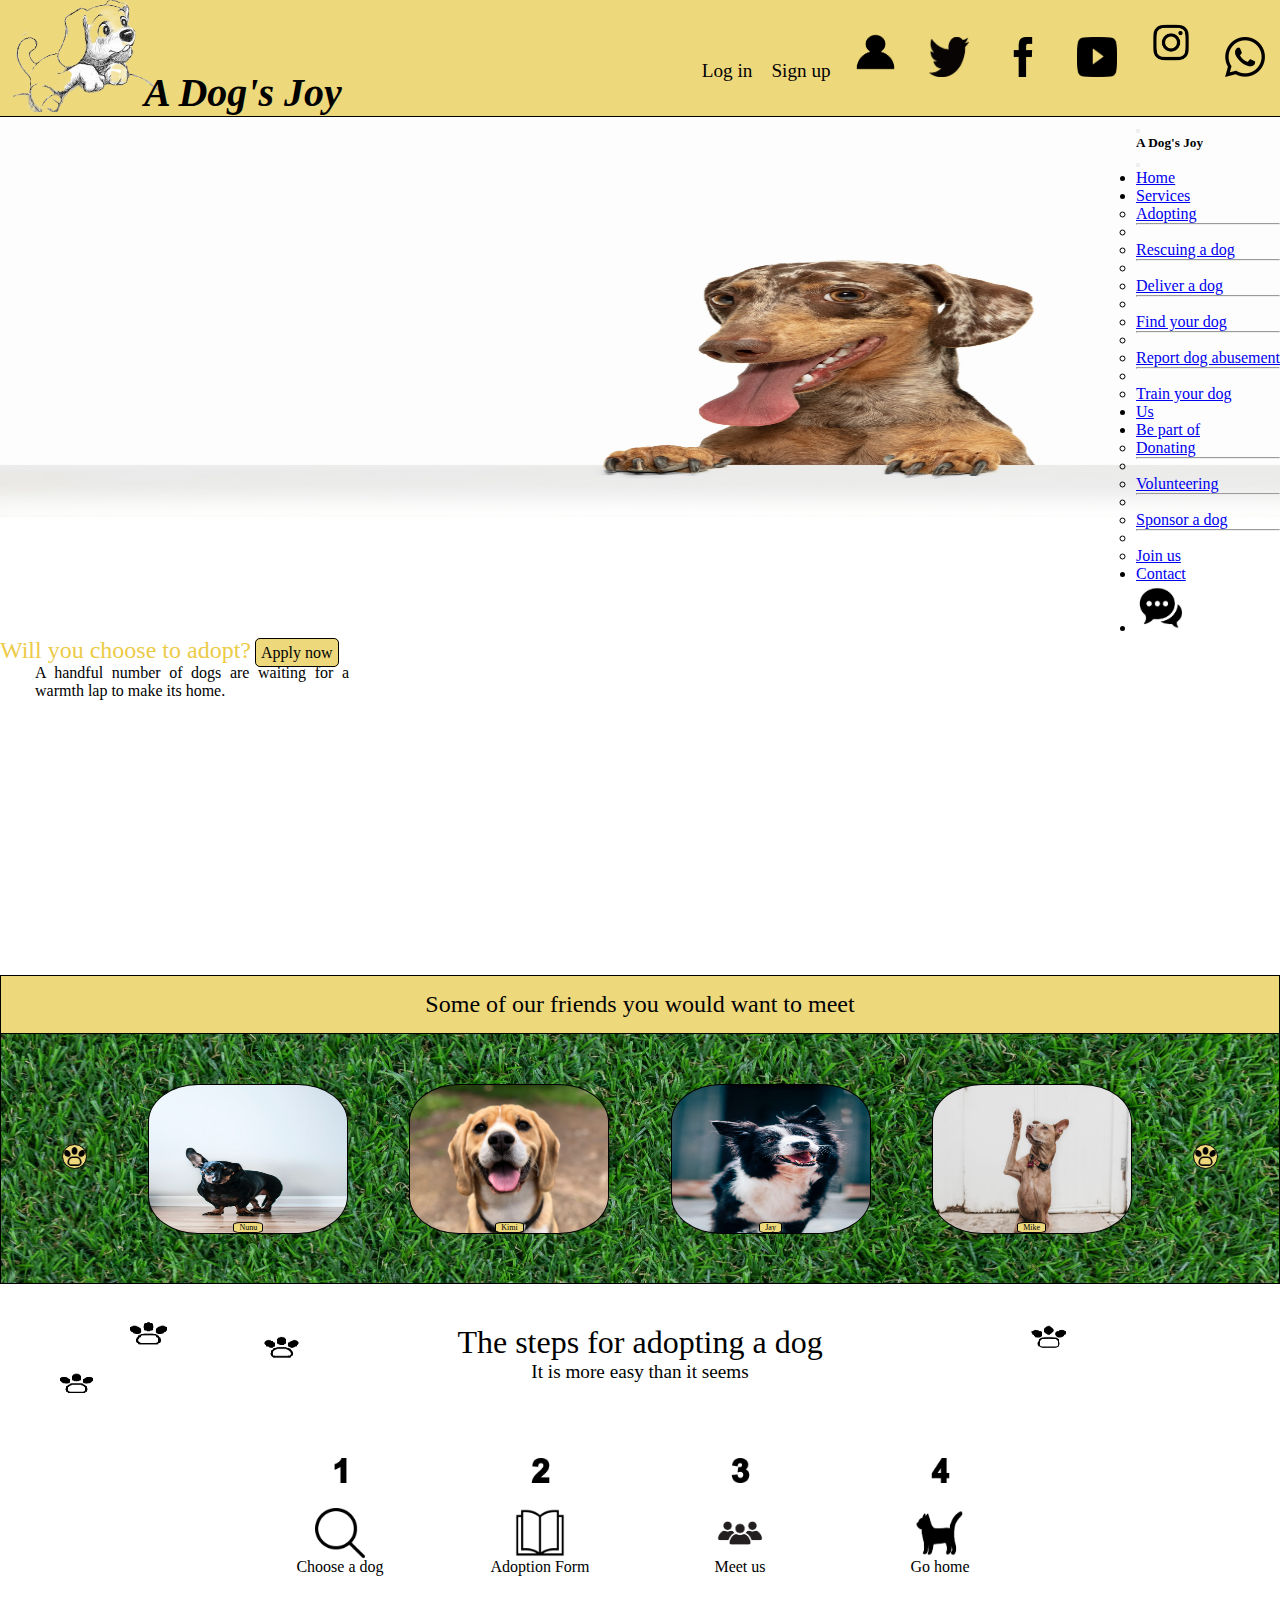
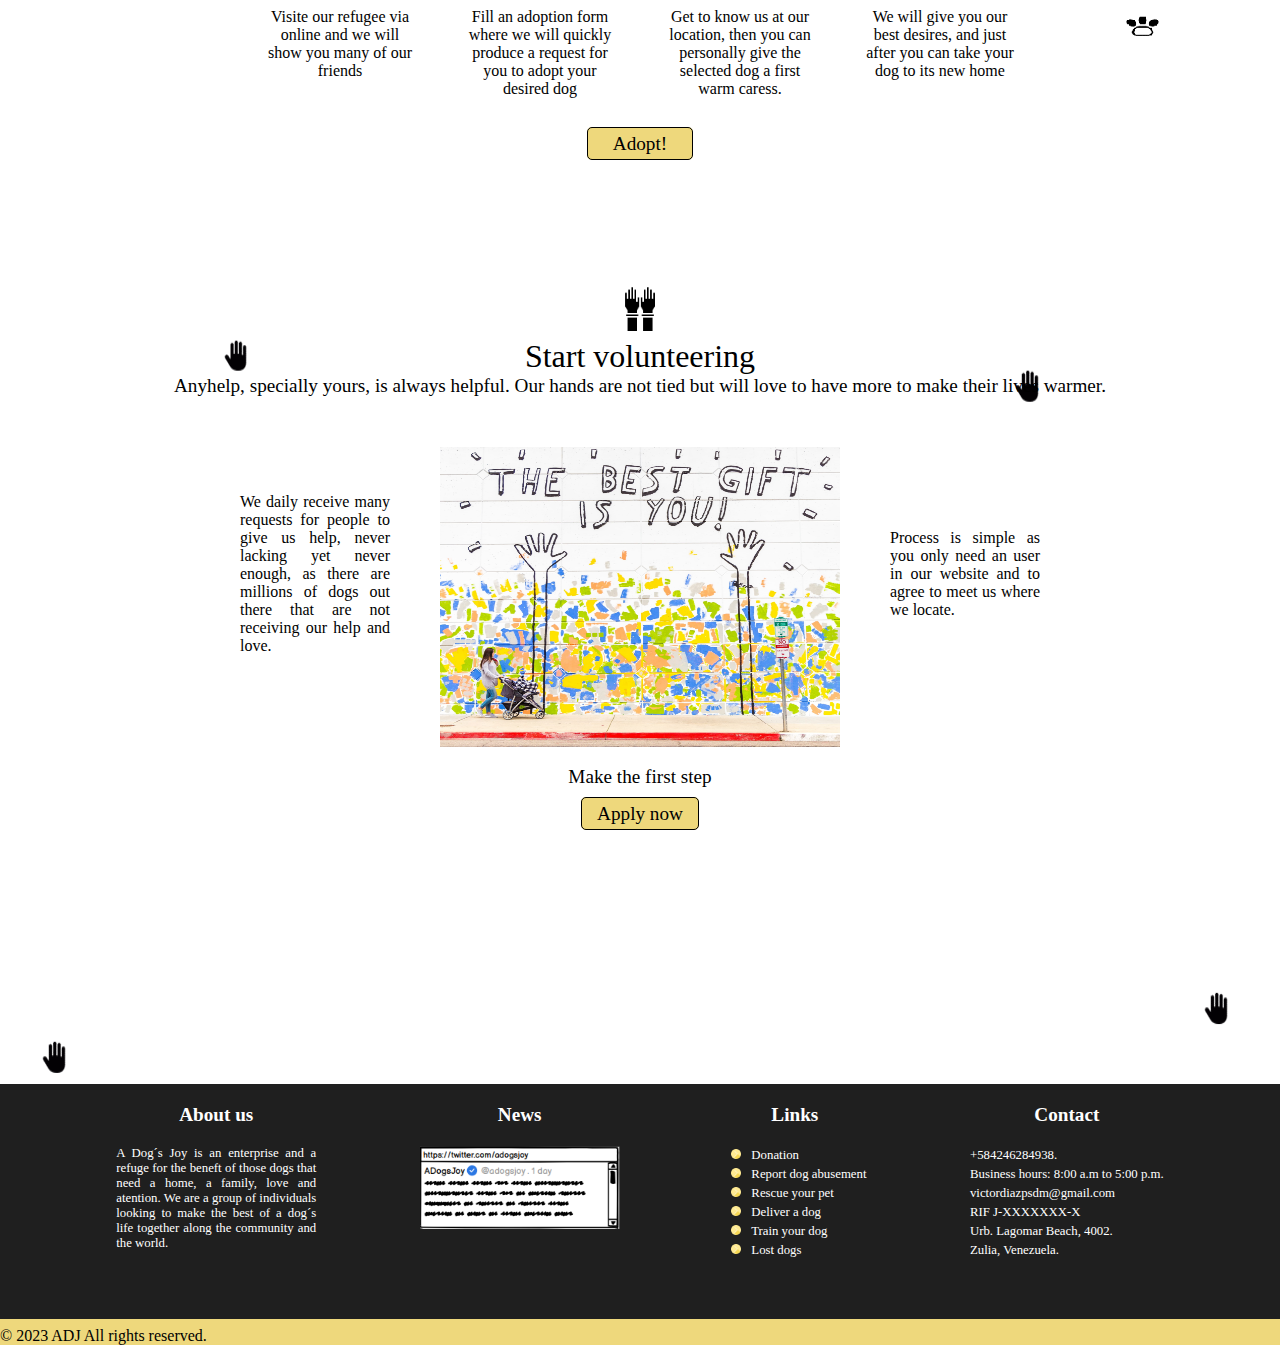
==== index.html @ 01f85809 "Main" ====
<!DOCTYPE html>
<html lang="en">
<head>
    <meta charset="UTF-8">
    <meta name="viewport" content="width=device-width, initial-scale=1.0">
    <meta name="description" content="A Dog's Joy is a marvellous home for dogs, a place for them to stand and grow in a proper environment along with professionals in the field. We daily fight for dog's rights and love them more than anyone else. ">
    <meta name="keywords" content="DOGS, ANIMALS, GERMAN SHEPARD, TERRIER, GOLDEN RETRIEVER, DAUCSHUND, DOGS RIGHTS, DOG ABUSEMENT, RESCUE DOGS, VOLUNTEERING, TRAIN DOGS">
    <title>A Dog's Joy - Home</title>
    <link href="https://cdn.jsdelivr.net/npm/bootstrap@5.3.1/dist/css/bootstrap.min.css" rel="stylesheet" integrity="sha384-4bw+/aepP/YC94hEpVNVgiZdgIC5+VKNBQNGCHeKRQN+PtmoHDEXuppvnDJzQIu9" crossorigin="anonymous">
    <link rel="icon" type="image/x-icon" href="img/favicon.png">
    <link rel="stylesheet" href="css/style.css">
</head>
<body class="homePage">
    
    <header>
        <div class="firstHeader">
            <img class="logo" src="img/Mi proyecto.png" alt="a dogs joy logo">
                <ul class="logoHome">
                    <li class="logoAdogsjoy">
                        A Dog's Joy
                    </li>
                    <li class="sublogoAdogsjoy">
                        You may not change the world, but you can change its.
                    </li>
                </ul>
            
        </div>
        <div class="secondHeader">
            <ul class="headerTopright">
                <li id="logIn">
                    Log in
                </li>
                <li id="signUp">
                    Sign up
                </li>
                <li>
                    <img class="iconOne" src="img/AdobeStock_227031027.png" alt="user">
                    
                </li>
                <li>
                    <img class="iconTwo" src="img/pngegg.png" alt="twitter">
                </li>
                <li>
                    <img class="iconThree" src="img/pngwing.com (1).png" alt="facebook">
                </li>
                <li>
                    <img class="iconFour" src="img/pngwing.com (2).png" alt="youtube">
                </li>
                <li>
                    <img class="iconFive" src="img/pngwing.com.png" alt="instagram">
                </li>
                <li>
                    <img class="iconSix" src="img/whatsapp-glyph-black-logo-svgrepo-com.png" alt="whatsapp">
                </li>
            </ul>
        </div>
        
    </header>
    <main>
        <div class="mainMenu ">
            <nav class="navbar navbar-expand-md bg-transparent">
                <div class="container-fluid">
                  <button class="navbar-toggler navMenu" type="button" data-bs-toggle="offcanvas" data-bs-target="#offcanvasNavbar" aria-controls="offcanvasNavbar" aria-label="Toggle navigation">
                    <span class="navbar-toggler-icon"></span>
                  </button>
                  <div class="offcanvas offcanvas-end" tabindex="-1" id="offcanvasNavbar" aria-labelledby="offcanvasNavbarLabel">
                    <div class="offcanvas-header">
                        <h5 class="offcanvas-title fs-1" id="offcanvasNavbarLabel">A Dog's Joy</h5>
                        <button type="button" class="btn-close" data-bs-dismiss="offcanvas" aria-label="Close"></button>
                      </div>
                    <div class="offcanvas-body">
                      <ul class="navbar-nav justify-content-end flex-grow-1 pe-3 ">
                        <li class="nav-item">
                            <a class="nav-link active fs-2" aria-current="page" href="index.html">Home</a>
                          </li>
                      <li class="nav-item dropdown">
                        <a class="nav-link active dropdown-toggle  fs-2 " href="html/services.html" role="button" aria-expanded="false">
                          Services</a>
                        <ul class="dropdown-menu">
                            <li><a class="dropdown-item  fs-5" href="#">Adopting</a></li>
                            <li><hr class="dropdown-divider"></li>
                            <li><a class="dropdown-item  fs-5" href="#">Rescuing a dog</a></li>
                            <li><hr class="dropdown-divider"></li>
                            <li><a class="dropdown-item  fs-5" href="#">Deliver a dog</a></li>
                            <li><hr class="dropdown-divider"></li>
                            <li><a class="dropdown-item  fs-5" href="#">Find your dog</a></li>
                            <li><hr class="dropdown-divider"></li>
                            <li><a class="dropdown-item  fs-5" href="#">Report dog abusement</a></li>
                            <li><hr class="dropdown-divider"></li>
                            <li><a class="dropdown-item  fs-5" href="#">Train your dog</a></li>
                        </ul>
                      </li>
                      <li class="nav-item dropdown">
                        <a class="nav-link active fs-2" href="html/us.html">Us</a>
                      </li>
                      <li class="nav-item dropdown">
                        <a class="nav-link active dropdown-toggle  fs-2" href="html/bepartof.html" role="button" aria-expanded="false">
                          Be part of</a>
                        <ul class="dropdown-menu">
                          <li><a class="dropdown-item  fs-5" href="#">Donating</a></li>
                          <li><hr class="dropdown-divider"></li>
                          <li><a class="dropdown-item  fs-5" href="#">Volunteering</a></li>
                          <li><hr class="dropdown-divider"></li>
                          <li><a class="dropdown-item  fs-5" href="#">Sponsor a dog</a></li>
                          <li><hr class="dropdown-divider"></li>
                          <li><a class="dropdown-item  fs-5" href="#">Join us</a></li>
                        </ul>
                      </li>
                      <li class="nav-item dropdown">
                        <a class="nav-link active fs-2" href="html/contact.html">Contact</a>
                      </li>
                      <li class="nav-item">
                        <a class="navbar-brand" href="#">
                            <img src="img/AdobeStock_269395743-removebg-preview.png" alt="chat" width="50" height="50">
                          </a>
                      </li>
                      </ul>
                    </div>
                  </div>
                </div>
              </nav>
        </div>
        <div class="mainText">
            <ul>
                <li>
                    Will you choose to adopt?
                </li>
                <li>
                    <a class="buttonApply" href="">Apply now</a>
                </li>
            </ul>
        </div>
        <p class="mainTexttwo">
            A handful number of dogs are waiting for a warmth lap to make its home.
        </p>
        <p class="mainTextthree">
            Some of our friends you would want to meet
        </p>
    </main>
        <section class="mainThree">   
            
                <p >
                    <img class="leftMain" src="img/footprint_6943478.png" alt="right">
                </p>
                <div class="photoOne">
                    <a href="">Nunu</a>
                    
                    
                </div>
                <div class="photoTwo">
                    <a href="">Kimi</a>
                    
                </div>
                <div class="photoThree">
                    <a href="">Jay</a>
                    
                </div>
                <div class="photoFour">
                    <a href="">Mike</a>
                    
                    
                </div>
                <p>
                    <img class="rightMain" src="img/footprint_6943478.png" alt="right">
                </p>
            
        
            </section>
        <section class="mainFour">
            <p class="mainFourtx1">
                The steps for adopting a dog
            </p>
            <p class="mainFourtx2">
                It is more easy than it seems
            </p>
            <div class="mainFourAProcess">
                <div>
                    <ul>
                        <li>
                            <img class="one" src="img/one_3522837.png" alt="1">
                        </li>
                        <li>
                            <img class="search" src="img/search-interface-symbol_54481.png" alt="search">
                        </li>
                        
                        <li class="listYellow">
                            Choose a dog
                        </li>
                        <li>
                            Visite our refugee via online and we will show you many of our friends
                        </li>
                    </ul>
                </div>
                <div>
                    <ul>
                        <li>
                            <img class="two" src="img/two_3522860.png" alt="2">
                        </li>
                        <li>
                            <img class="adoptform" src="img/AdobeStock_365875770-removebg-preview.png" alt="adoptform">
                        </li>
                        <li class="listYellow">
                            Adoption Form
                        </li>
                        <li>
                            Fill an adoption form where we will quickly produce a request for you to adopt your desired dog
                        </li>
                    </ul>
                </div>
                <div>
                    <ul>
                        <li>
                            <img class="three" src="img/three_3522882.png" alt="3">
                        </li>
                        <li>
                            <img class="meet" src="img/AdobeStock_465282105.png" alt="people">
                        </li>
                        <li class="listYellow">
                            Meet us
                        </li>
                        <li>
                            Get to know us at our location, then you can personally give the selected dog a first warm caress.
                        </li>
                    </ul>
                </div>
                <div>
                    <ul>
                        <li>
                            <img class="four" src="img/four_3522903.png" alt="4">
                        </li>
                        <li>
                            <img class="dog" src="img/AdobeStock_296335848-removebg-preview.png" alt="dog">
                        </li>
                        <li class="listYellow">
                            Go home
                        </li>
                        <li>
                            We will give you our best desires, and just after you can take your dog to its new home
                        </li>
                    </ul>
                </div>
            </div>
            <p class="mainFourbutton">
            <a href="">Adopt!</a>
            </p>
        </section>
        <section  class="mainFive">
            <p>
                <img class="volunteer" src="img/gloves_2798934.png" alt="volunteer">
            </p>
            <p class="mainFivetx1">Start volunteering
            </p>
            <p class="mainFivetx2">
                Anyhelp, specially yours, is always helpful. Our hands are not tied but will love to have more to make their lives warmer.
            </p>
            <div class="mainFiveVolunteer">
                <p class="volTx1">We daily receive many requests for people to give us help, never lacking yet never enough, as there are millions of dogs out there that are not receiving our help and love.
                </p>
                <p>
                    <img class="volunteeringImg" src="img/dakota-corbin-xh4mG4cqHGg-unsplash.jpg" alt="volunteering">
                </p>
                <p class="volTx2">Process is simple as you only need an user in our website and to agree to meet us where we locate.
                </p>
            </div>
            <p class="mainFivetx3">
                Make the first step
            </p>
            <p class="mainFivebutton">
                <a href="">Apply now</a>
            </p>
        </section>
    <footer>
        <div class="footerOne">
            <div>
                <h2>
                    About us
                </h2>
                <p>
                    A Dog´s Joy is an enterprise and a refuge for the beneft of those dogs that need a home, a family, love and atention. We are a group of individuals looking to make the best of a dog´s life together along the community and the world.
                </p>
            </div>
            <div class="noDisplayMobile">
                <h2>
                    News
                </h2>
                <p>
                    <img class="twitterImg" src="img/twitterIMG.png" alt="twitter">
                </p>
            </div>
            <div  class="noDisplayMobile2">
                <h2>
                    Links
                </h2>
                <ul class="footerLinks">
                    <li>
                        <a href="">Donation</a>
                        
                    </li>
                    <li>
                        <a href="">Report dog abusement</a>
                        
                        
                    </li>
                    <li>
                        <a href="">Rescue your pet</a>
                        
                        
                    </li>
                    <li>
                        <a href="">Deliver a dog</a>
                        
                        
                    </li>
                    <li>
                        <a href="">Train your dog</a>
                        
                        
                    </li>
                    <li>
                        <a href="">Lost dogs</a>
                        
                        
                    </li>
                </ul>
            </div>
            <div>
                <h2>
                    Contact
                </h2>
                <ul class="footerContact">
                    <li>
                        +584246284938.
                    </li>
                    <li>
                        Business hours: 8:00 a.m to 5:00 p.m.
                        
                    </li>
                    <li>
                        victordiazpsdm@gmail.com
                        
                    </li>
                    <li>
                        RIF J-XXXXXXX-X
                        
                    </li>
                    <li>
                        Urb. Lagomar Beach, 4002.
                        
                    </li>
                    <li>
                        Zulia, Venezuela.
                        
                    </li>
                </ul>
            </div>
        </div>
        <div class="footerTwo">
            <p>
                © 2023 ADJ All rights reserved.
            </p>
        </div>
    </footer>
    <script src="https://cdn.jsdelivr.net/npm/bootstrap@5.3.1/dist/js/bootstrap.bundle.min.js" integrity="sha384-HwwvtgBNo3bZJJLYd8oVXjrBZt8cqVSpeBNS5n7C8IVInixGAoxmnlMuBnhbgrkm" crossorigin="anonymous"></script>
</body>
</html>
---- css/style.css ----
* {
  margin: 0;
  padding: 0;
  box-sizing: border-box;
}

body {
  min-width: 320px;
}

header {
  min-width: 320px;
}

main {
  min-width: 320px;
}

footer {
  min-width: 320px;
}

header {
  background-color: rgb(238, 216, 124);
  display: flex;
  justify-content: space-between;
  align-items: center;
  grid-area: header;
  border-bottom: 1px solid black;
}

header .firstHeader .logoHome {
  list-style: none;
  display: inline-block;
  position: relative;
  top: 15px;
  right: 60px;
}

header .firstHeader .logo {
  object-fit: contain;
  width: 200px;
}

header .firstHeader ul .logoAdogsjoy {
  font-size: 2.5rem;
  font-weight: bold;
  font-style: italic;
}

header .firstHeader ul .sublogoAdogsjoy {
  font-size: 0.8rem;
  font-style: italic;
  color: rgba(255, 255, 255, 0.858);
}

header .secondHeader .headerTopright li {
  width: 70px;
  height: 50px;
  display: inline-block;
  cursor: pointer;
  font-size: 1.2rem;
  text-align: center;
  object-fit: contain;
}

header .secondHeader .headerTopright li .iconOne {
  width: 55px;
  height: 50px;
}

header .secondHeader .headerTopright li .iconTwo {
  width: 40px;
  height: 40px;
}

header .secondHeader .headerTopright li .iconThree {
  width: 40px;
  height: 40px;
}

header .secondHeader .headerTopright li .iconFour {
  width: 40px;
  height: 40px;
}

header .secondHeader .headerTopright li .iconFive {
  width: 70px;
  height: 70px;
  position: relative;
  bottom: 10px;
}

header .secondHeader .headerTopright li .iconSix {
  width: 40px;
  height: 40px;
}

main {
  background-image: url(../img/cute-puppy-dachshund-dog-posing-isolated-white-background.jpg);
  background-size: 200vw 400px;
  background-repeat: no-repeat;
  min-height: 400px;
  width: auto;
  grid-area: main;
}

main .mainMenu {
  display: flex;
  justify-content: flex-end;
}

main .mainMenu .dropdown:hover .dropdown-menu {
  display: block;
  margin-top: 0;
}

main .mainText {
  display: flex;
  justify-content: flex-start;
}

main .mainText ul li {
  list-style: none;
  font-size: 1.5rem;
  display: inline-block;
  color: rgb(236, 203, 71);
}

main .mainText ul li .buttonApply {
  text-decoration: none;
  color: black;
  background-color: rgb(238, 216, 124);
  border: 1px solid black;
  border-radius: 5px;
  padding: 5px 5px;
  font-size: 1rem;
  transition: all 1.5s;
}

main .mainText ul li .buttonApply:hover {
  font-size: 1.2rem;
  background: radial-gradient(rgb(238, 216, 124), #ffe99a);
}

main .mainTexttwo {
  color: black;
  padding: 0px 35px;
  width: 30%;
  text-align: justify;
}

main .mainTextthree {
  margin-top: 275px;
  padding: 15px 0px;
  text-align: center;
  background-color: rgb(238, 216, 124);
  font-size: 1.5rem;
  color: black;
  border: 1px solid black;
  margin-bottom: 0 !important;
}

.mainThree {
  background-image: url(../img/vecteezy_artificial-grass-texture-banner_3086563.jpg);
  background-repeat: no-repeat;
  background-size: 100% 350px;
  height: 250px;
  display: flex;
  justify-content: space-evenly;
  align-items: center;
  flex-flow: row wrap;
  border-bottom: 1px solid black;
  border-right: 1px solid black;
  border-left: 1px solid black;
  grid-area: mainThree;
}

.mainThree p .leftMain {
  width: 25px;
  height: 25px;
  background-color: rgb(238, 216, 124);
  border: 1px solid black;
  cursor: pointer;
  border-radius: 50%;
}

.mainThree p .rightMain {
  width: 25px;
  height: 25px;
  background-color: rgb(238, 216, 124);
  border: 1px solid black;
  cursor: pointer;
  border-radius: 50%;
}

.mainThree .photoOne {
  width: 200px;
  height: 150px;
  border: 1px solid black;
  border-radius: 25%;
  display: flex;
  background-image: url(../img/erda-estremera-JBrbzg5N7Go-unsplash.jpg);
  background-size: 200px 150px;
  background-repeat: no-repeat;
  justify-content: center;
  align-items: flex-end;
}

.mainThree .photoOne a {
  color: black;
  font-size: 0.5rem;
  text-decoration: none;
  border: 1px solid black;
  background-color: rgb(238, 216, 124);
  border-radius: 25%;
  padding: 0px 5px;
}

.mainThree .photoTwo {
  width: 200px;
  height: 150px;
  border: 1px solid black;
  border-radius: 25%;
  display: flex;
  background-image: url(../img/milli-2l0CWTpcChI-unsplash.jpg);
  background-size: 200px 150px;
  background-repeat: no-repeat;
  justify-content: center;
  align-items: flex-end;
}

.mainThree .photoTwo a {
  color: black;
  font-size: 0.5rem;
  text-decoration: none;
  border: 1px solid black;
  background-color: rgb(238, 216, 124);
  border-radius: 25%;
  padding: 0px 5px;
}

.mainThree .photoThree {
  width: 200px;
  height: 150px;
  border: 1px solid black;
  border-radius: 25%;
  display: flex;
  background-image: url(../img/baptist-standaert-mx0DEnfYxic-unsplash.jpg);
  background-size: 200px 150px;
  background-repeat: no-repeat;
  justify-content: center;
  align-items: flex-end;
}

.mainThree .photoThree a {
  color: black;
  font-size: 0.5rem;
  text-decoration: none;
  border: 1px solid black;
  background-color: rgb(238, 216, 124);
  border-radius: 25%;
  padding: 0px 5px;
}

.mainThree .photoFour {
  width: 200px;
  height: 150px;
  border: 1px solid black;
  border-radius: 25%;
  display: flex;
  background-image: url(../img/camylla-battani-AoqgGAqrLpU-unsplash.jpg);
  background-size: 200px 150px;
  background-repeat: no-repeat;
  justify-content: center;
  align-items: flex-end;
}

.mainThree .photoFour a {
  color: black;
  font-size: 0.5rem;
  text-decoration: none;
  border: 1px solid black;
  background-color: rgb(238, 216, 124);
  border-radius: 25%;
  padding: 0px 5px;
}

.mainFour {
  background-image: url(../img/Presentation1.png);
  background-repeat: no-repeat;
  background-size: 100% 500px;
  height: 600px;
  text-align: center;
  grid-area: mainFour;
}

.mainFour .mainFourtx1 {
  font-size: 2rem;
  padding-top: 40px;
}

.mainFour .mainFourtx2 {
  font-size: 1.2rem;
}

.mainFour .mainFourAProcess {
  display: flex;
  justify-content: center;
  gap: 50px;
  align-items: center;
  margin-top: 50px;
}

.mainFour .mainFourAProcess div ul li {
  list-style: none;
  width: 150px;
  height: 35px;
  text-align: center;
  padding: 25px 0px;
}

.mainFour .mainFourAProcess div ul li .one {
  width: 25px;
  height: 25px;
  text-align: center;
}

.mainFour .mainFourAProcess div ul li .two {
  width: 25px;
  height: 25px;
  text-align: center;
}

.mainFour .mainFourAProcess div ul li .three {
  width: 25px;
  height: 25px;
  text-align: center;
}

.mainFour .mainFourAProcess div ul li .four {
  width: 25px;
  height: 25px;
  text-align: center;
}

.mainFour .mainFourAProcess div ul li .search {
  width: 50px;
  height: 50px;
  text-align: center;
}

.mainFour .mainFourAProcess div ul li .adoptform {
  width: 50px;
  height: 50px;
  text-align: center;
}

.mainFour .mainFourAProcess div ul li .meet {
  width: 50px;
  height: 50px;
  text-align: center;
}

.mainFour .mainFourAProcess div ul li .dog {
  width: 50px;
  height: 50px;
  text-align: center;
}

.mainFour .mainFourAProcess div ul li .listYellow {
  color: rgb(238, 216, 124);
  font-size: 1.2rem;
}

.mainFour .mainFourbutton {
  margin: 100px;
}

.mainFour .mainFourbutton a {
  text-decoration: none;
  color: black;
  background-color: rgb(238, 216, 124);
  border-radius: 5px;
  border: 1px solid black;
  padding: 5px 25px;
  cursor: pointer;
  font-size: 1.2rem;
  transition: all 1s;
}

.mainFour .mainFourbutton a:hover {
  font-size: 1.4rem;
  background: radial-gradient(rgb(238, 216, 124), #ffe99a);
}

.mainFive {
  background-image: url(../img/Presentation2.png);
  background-repeat: no-repeat;
  background-size: 100% 800px;
  height: 800px;
  text-align: center;
  grid-area: mainFive;
}

.mainFive p .volunteer {
  width: 50px;
  height: 50px;
}

.mainFive .mainFivetx1 {
  font-size: 2rem;
}

.mainFive .mainFivetx2 {
  font-size: 1.2rem;
}

.mainFive .mainFiveVolunteer {
  display: flex;
  align-items: center;
  justify-content: center;
}

.mainFive .mainFiveVolunteer p {
  display: inline-block;
}

.mainFive .mainFiveVolunteer p .volunteeringImg {
  width: 500px;
  height: 350px;
  padding-top: 50px;
  padding-left: 50px;
  padding-right: 50px;
}

.mainFive .mainFiveVolunteer .volTx1 {
  text-align: justify;
  font-size: 1rem;
  width: 150px;
}

.mainFive .mainFiveVolunteer .volTx2 {
  text-align: justify;
  font-size: 1rem;
  width: 150px;
}

.mainFive .mainFivetx3 {
  font-size: 1.2rem;
  margin: 15px;
}

.mainFive .mainFivebutton {
  margin: 15px;
}

.mainFive .mainFivebutton a {
  text-decoration: none;
  color: black;
  background-color: rgb(238, 216, 124);
  border-radius: 5px;
  border: 1px solid black;
  padding: 5px 15px;
  cursor: pointer;
  font-size: 1.2rem;
  transition: all 1.5s;
}

.mainFive .mainFivebutton a:hover {
  font-size: 1.4rem;
  background: radial-gradient(rgb(238, 216, 124), #ffe99a);
}

.mainServices {
  background-image: url(../img/Presentation3.png);
  background-repeat: no-repeat;
  background-size: 100% 1600px;
  height: 1600px;
  text-align: center;
  grid-area: mainServices;
}

.mainServices .adoptingServices {
  display: flex;
  align-items: center;
  justify-content: flex-start;
  gap: 50px;
  margin-left: 35%;
  height: 250px;
}

.mainServices .adoptingServices ul li {
  list-style: none;
}

.mainServices .rescueServices {
  display: flex;
  align-items: center;
  justify-content: flex-start;
  gap: 50px;
  margin-left: 20%;
  height: 250px;
}

.mainServices .rescueServices ul li {
  list-style: none;
}

.mainServices .deliverServices {
  display: flex;
  align-items: center;
  justify-content: flex-start;
  gap: 50px;
  margin-left: 10%;
  height: 250px;
}

.mainServices .deliverServices ul li {
  list-style: none;
}

.mainServices .findServices {
  display: flex;
  align-items: center;
  justify-content: flex-start;
  gap: 50px;
  margin-left: 10%;
  height: 250px;
}

.mainServices .findServices ul li {
  list-style: none;
}

.mainServices .reportServices {
  display: flex;
  align-items: center;
  justify-content: flex-start;
  gap: 50px;
  margin-left: 20%;
  height: 250px;
}

.mainServices .reportServices ul li {
  list-style: none;
}

.mainServices .trainServices {
  display: flex;
  align-items: center;
  justify-content: flex-start;
  gap: 50px;
  margin-left: 35%;
  height: 250px;
}

.mainServices .trainServices ul li {
  list-style: none;
}

.mainServices div ul .subtitleServices {
  color: rgb(238, 216, 124);
  font-size: 1.5rem;
  margin-top: 50px;
  margin-bottom: 10px;
}

.mainServices div ul .contentServices {
  color: black;
  font-size: 1rem;
  width: 200px;
  text-align: justify;
}

.mainServices .buttonServices {
  margin-top: 50px;
}

.mainServices .buttonServices .buttonServiceslink {
  text-decoration: none;
  color: black;
  background-color: rgb(238, 216, 124);
  border-radius: 5px;
  border: 1px solid black;
  padding: 5px 15px;
  cursor: pointer;
  font-size: 1.2rem;
  transition: all 1.5s;
}

.mainServices .buttonServices .buttonServiceslink:hover {
  font-size: 1.4rem;
  background: radial-gradient(rgb(238, 216, 124), #ffe99a);
}

.mainServices p .servicesImg {
  width: 200px;
  height: 200px;
  margin-top: 60px;
  border-radius: 50%;
}

.mainUs {
  background-image: url(../img/girl-dog.jpg);
  background-repeat: no-repeat;
  background-size: 100% 600px;
  height: 600px;
  border: 1px solid black;
  padding: 100px 100px;
  display: flex;
  flex-direction: column;
  grid-area: mainUs;
}

.mainUs .subtitleUs {
  font-size: 2rem;
  text-align: start;
  color: rgb(238, 216, 124);
  font-weight: bold;
}

.mainUs .contentUs {
  font-size: 1.2rem;
  text-align: justify;
  width: 350px;
  padding: 10px 0px;
}

.mainUs .textUs {
  margin-top: 70px;
  font-size: 2rem;
  text-align: start;
  color: black;
  margin-left: 31%;
}

.mainUs .mainbuttonUs {
  text-align: start;
  margin-top: 15px;
  margin-left: 30%;
}

.mainUs .mainbuttonUs .buttonUs {
  text-decoration: none;
  color: black;
  background-color: rgb(238, 216, 124);
  border-radius: 5px;
  border: 1px solid black;
  padding: 5px 15px;
  cursor: pointer;
  font-size: 1.2rem;
  transition: all 1.5s;
}

.mainUs .mainbuttonUs .buttonUs:hover {
  font-size: 1.4rem;
  background: radial-gradient(rgb(238, 216, 124), #ffe99a);
}

.mainUstwo {
  height: 900px;
  background-image: url(../img/happy-hipster-guy-glasses-pet-dog-smiling-cute-black-pug-enjoy-spending-time-with-owner-looki.jpg);
  background-repeat: no-repeat;
  background-size: 100% 900px;
  grid-area: mainUstwo;
}

.mainUstwo .blockUstwo {
  display: flex;
  justify-content: center;
  align-items: flex-end;
  flex-direction: column;
  margin-right: 10%;
}

.mainUstwo .blockUstwo .subtitleUstwo {
  padding-top: 80px;
  font-size: 2rem;
  color: rgb(238, 216, 124);
  text-align: end;
}

.mainUstwo .blockUstwo .contentUstwo {
  font-size: 1.2rem;
  text-align: justify;
  width: 400px;
  padding: 10px 0px;
}

.mainUstwo .rowImgUs1 {
  display: flex;
  justify-content: flex-start;
  gap: 5%;
  align-items: center;
  height: 200px;
  padding: 0px 16%;
}

.mainUstwo .rowImgUs1 .rowoneImgUs {
  display: flex;
  justify-content: center;
  align-items: center;
}

.mainUstwo .rowImgUs1 .rowtwoImgUs {
  display: flex;
  justify-content: center;
  align-items: center;
}

.mainUstwo .rowImgUs2 {
  display: flex;
  justify-content: flex-start;
  gap: 5%;
  align-items: center;
  height: 200px;
  padding: 0px 6%;
}

.mainUstwo .rowImgUs2 .rowthreeImgUs {
  display: flex;
  justify-content: center;
  align-items: center;
}

.mainUstwo .rowImgUs2 .rowfourImgUs {
  display: flex;
  justify-content: center;
  align-items: center;
}

.mainUstwo .rowImg {
  width: 150px;
  height: 150px;
  border-radius: 50%;
  margin-top: 100px;
  border: 1px solid black;
  object-fit: cover;
}

.mainUstwo .rowonePosUs {
  text-align: start;
  font-size: 0.6rem;
  padding: 5px 15px;
}

.mainUstwo .rowoneBox {
  display: inline-block;
  list-style: none;
  font-size: 1.5rem;
  text-align: start;
}

.mainUstwo .rowoneBox li {
  list-style: none;
  display: inline-block;
  padding: 0px 5px;
}

.mainUstwo .rowoneimgBox {
  display: inline-block;
  cursor: pointer;
}

.mainUstwo .rowoneNameUs {
  cursor: pointer;
}

.mainBepart {
  background-image: url(../img/Presentation4.png);
  background-repeat: no-repeat;
  background-size: 100% 1850px;
  height: 1850px;
  grid-area: mainBepart;
}

.mainBepart .donatingBepart {
  display: flex;
  align-items: center;
  justify-content: flex-start;
  gap: 2%;
  padding-left: 5%;
  padding-bottom: 3%;
  width: auto;
}

.mainBepart .donatingBepart div ul li {
  list-style: none;
}

.mainBepart .volunteeringBepart {
  display: flex;
  align-items: center;
  justify-content: flex-end;
  gap: 2%;
  padding-right: 7%;
  padding-bottom: 3%;
  width: auto;
}

.mainBepart .volunteeringBepart div ul li {
  list-style: none;
}

.mainBepart .sponsorBepart {
  display: flex;
  align-items: center;
  justify-content: flex-start;
  gap: 2%;
  padding-left: 5%;
  padding-bottom: 3%;
  width: auto;
}

.mainBepart .sponsorBepart div ul li {
  list-style: none;
}

.mainBepart .joinBepart {
  display: flex;
  align-items: center;
  justify-content: flex-end;
  gap: 2%;
  padding-right: 7%;
  padding-bottom: 3%;
  width: auto;
}

.mainBepart .joinBepart div ul li {
  list-style: none;
}

.mainBepart div ul .subtitleBepart {
  color: rgb(238, 216, 124);
  font-size: 2rem;
  padding-top: 5%;
  padding-bottom: 1%;
  text-align: end;
}

.mainBepart div ul .contentBepart {
  color: black;
  font-size: 1.2rem;
  width: 200px;
  text-align: justify;
}

.mainBepart div ul .buttonBepart {
  margin-top: 30px;
  text-align: end;
}

.mainBepart div ul .buttonBepart .buttonBepartlink {
  text-decoration: none;
  color: black;
  background-color: rgb(238, 216, 124);
  border-radius: 5px;
  border: 1px solid black;
  padding: 5px 15px;
  cursor: pointer;
  font-size: 1.5rem;
  transition: all 1.5s;
}

.mainBepart div ul .buttonBepart .buttonBepartlink:hover {
  font-size: 1.7rem;
  background: radial-gradient(rgb(238, 216, 124), #ffe99a);
}

.mainBepart div ul .subtitleBepartleft {
  color: rgb(238, 216, 124);
  font-size: 2rem;
  padding-top: 5%;
  padding-bottom: 1%;
  text-align: start;
}

.mainBepart div ul .buttonBepartleft {
  margin-top: 30px;
  text-align: start;
}

.mainBepart div ul .buttonBepartleft .buttonBepartlink {
  text-decoration: none;
  color: black;
  background-color: rgb(238, 216, 124);
  border-radius: 5px;
  border: 1px solid black;
  padding: 5px 15px;
  cursor: pointer;
  font-size: 1.5rem;
  transition: all 1.5s;
}

.mainBepart div ul .buttonBepartleft .buttonBepartlink:hover {
  font-size: 1.7rem;
  background: radial-gradient(rgb(238, 216, 124), #ffe99a);
}

.mainBepart .bepartImg {
  width: 200px;
  height: 200px;
  border-radius: 50%;
}

.mainContact {
  background-image: url(../img/portrait-happy-woman-with-digital-tablet.jpg);
  background-repeat: no-repeat;
  background-size: 100% 2000px;
  height: 1780px;
  grid-area: mainContact;
}

.mainContact .subtitleContact {
  text-align: center;
  font-size: 1.5rem;
  padding: 5px 0px;
}

.mainContact .textContact {
  text-align: center;
  font-size: 1.2rem;
  padding: 5px 0px;
}

.mainContact .listContact {
  margin-top: 125px;
  margin-left: 9%;
  font-size: 1.2rem;
}

.mainContact .listContact ul li {
  list-style: none;
  padding: 10px 0px;
}

.mainContact .listContact .buttonContact {
  text-align: end;
  display: inline-block;
}

.mainContact .listContact .ftextContact {
  text-align: justify;
  font-size: 1.2rem;
  width: 54%;
}

.mainContact .pfinalImgContact {
  margin-bottom: 0px !important;
}

.mainContact .pfinalImgContact .finalImgContact {
  width: 49%;
  height: 300px;
  margin-left: 9%;
}

#message {
  width: 50%;
}

footer {
  grid-area: footer;
}

footer .footerOne {
  display: flex;
  justify-content: space-evenly;
  align-items: top;
  background-color: rgb(31, 31, 31);
  color: white;
  padding: 0px 1%;
  height: 235px;
  width: auto;
}

footer .footerOne div h2 {
  font-size: 1.2rem;
  font-weight: bold;
  text-align: center;
  padding: 20px 0px;
  margin-bottom: 0;
}

footer .footerOne div p {
  font-size: 0.8rem;
  width: 200px;
  text-align: justify;
}

footer .noDisplayMobile p .twitterImg {
  position: relative;
  text-align: center;
  width: 100%;
  cursor: pointer;
}

footer .noDisplayMobile2 .footerLinks ul {
  width: 200px;
}

footer .noDisplayMobile2 .footerLinks li {
  font-size: 0.8rem;
  padding: 2px 0px;
  list-style: none;
}

footer .noDisplayMobile2 .footerLinks li::before {
  content: "";
  display: inline-block;
  height: 10px;
  width: 25px;
  background-image: url(../img/right-arrow_3318390.png);
  background-size: contain;
  background-repeat: no-repeat;
  background-position: bottom center;
}

footer .noDisplayMobile2 .footerLinks a {
  color: white;
  text-decoration: none;
}

footer div .footerContact li {
  font-size: 0.8rem;
  padding: 2px 0px;
  list-style: none;
}

footer .footerTwo {
  display: flex;
  justify-content: flex-start;
  align-items: center;
  background-color: rgb(238, 216, 124);
  color: black;
  width: auto;
  padding-top: 8px;
}

footer .footerTwo p {
  font-size: 1rem;
}

.homePage {
  display: grid;
  grid-template-areas: "header header header header header header header header header header header header" "main main main main main main main main main main main main" "mainThree mainThree mainThree mainThree mainThree mainThree mainThree mainThree mainThree mainThree mainThree mainThree" "mainFour mainFour mainFour mainFour mainFour mainFour mainFour mainFour mainFour mainFour mainFour mainFour" "mainFive mainFive mainFive mainFive mainFive mainFive mainFive mainFive mainFive mainFive mainFive mainFive" "footer footer footer footer footer footer footer footer footer footer footer footer";
}

.servicesPage {
  display: grid;
  grid-template-areas: "header header header header header header header header header header header header" "main main main main main main main main main main main main" "mainServices mainServices mainServices mainServices mainServices mainServices mainServices mainServices mainServices mainServices mainServices mainServices" "footer footer footer footer footer footer footer footer footer footer footer footer";
}

.usPage {
  display: grid;
  grid-template-areas: "header header header header header header header header header header header header" "main main main main main main main main main main main main" "mainUs mainUs mainUs mainUs mainUs mainUs mainUs mainUs mainUs mainUs mainUs mainUs" "mainUstwo mainUstwo mainUstwo mainUstwo mainUstwo mainUstwo mainUstwo mainUstwo mainUstwo mainUstwo mainUstwo mainUstwo" "footer footer footer footer footer footer footer footer footer footer footer footer";
}

.bepartofPage {
  display: grid;
  grid-template-areas: "header header header header header header header header header header header header" "main main main main main main main main main main main main" "mainBepart mainBepart mainBepart mainBepart mainBepart mainBepart mainBepart mainBepart mainBepart mainBepart mainBepart mainBepart" "footer footer footer footer footer footer footer footer footer footer footer footer";
}

.contactPage {
  display: grid;
  grid-template-areas: "header header header header header header header header header header header header" "main main main main main main main main main main main main" "mainContact mainContact mainContact mainContact mainContact mainContact mainContact mainContact mainContact mainContact mainContact mainContact" "footer footer footer footer footer footer footer footer footer footer footer footer";
}

/* SECCION PARA RESPONSIVE */
@media (min-width: 993px) and (max-width: 1200px) {
  header {
    justify-content: flex-start;
  }
  header .firstHeader .logo {
    width: 25%;
  }
  header .firstHeader ul .logoAdogsjoy {
    font-size: 2rem;
  }
  header .firstHeader ul .sublogoAdogsjoy {
    font-size: 0.6rem;
  }
  header .secondHeader .headerTopright li {
    width: 60px;
  }
  #logIn {
    display: none;
  }
  #signUp {
    display: none;
  }
  .mainBepart {
    height: 1350px;
  }
  .mainBepart div ul .subtitleBepart {
    font-size: 1.5rem;
  }
  .mainBepart div ul .contentBepart {
    font-size: 0.8rem;
    width: 150px;
  }
  .mainBepart div ul .buttonBepart .buttonBepartlink {
    font-size: 1rem;
    transition: all 1.5s;
  }
  .mainBepart div ul .buttonBepart .buttonBepartlink:hover {
    font-size: 1.2rem;
    background: radial-gradient(rgb(238, 216, 124), #ffe99a);
  }
  .mainBepart div ul .buttonBepartleft .buttonBepartlink {
    font-size: 1rem;
    transition: all 1.5s;
  }
  .mainBepart div ul .buttonBepartleft .buttonBepartlink:hover {
    font-size: 1.2rem;
    background: radial-gradient(rgb(238, 216, 124), #ffe99a);
  }
  .mainBepart div ul .subtitleBepartleft {
    font-size: 1.5rem;
  }
  .mainBepart .bepartImg {
    width: 150px;
    height: 150px;
  }
  .mainUstwo {
    background-size: 115vw 900px;
  }
  .mainUstwo .rowImgUs1 {
    padding: 0px 2%;
  }
  .mainUstwo .rowImgUs2 {
    padding: 0px 10%;
  }
}
@media (min-width: 769px) and (max-width: 992px) {
  footer .noDisplayMobile {
    display: none;
  }
  #logIn {
    display: none;
  }
  #signUp {
    display: none;
  }
  header {
    justify-content: flex-start;
  }
  header .firstHeader {
    width: 400px;
  }
  header .firstHeader .logo {
    width: 25%;
  }
  header .firstHeader ul .logoAdogsjoy {
    font-size: 2rem;
  }
  header .firstHeader ul .sublogoAdogsjoy {
    font-size: 0.6rem;
  }
  header .secondHeader .headerTopright li {
    width: 45px;
  }
  header .secondHeader .headerTopright .iconOne {
    position: relative;
    right: 15px;
  }
  header .secondHeader .headerTopright .iconSix {
    position: relative;
    left: 25px;
  }
  .mainContact {
    background-image: none;
    height: 1750px;
  }
  .mainContact .listContact {
    text-align: center;
    margin-left: 0;
  }
  .mainContact .listContact ul {
    padding-left: 0 !important;
  }
  .mainContact .listContact .ftextContact {
    text-align: center;
    font-size: 1.2rem;
    width: 100%;
    margin-right: 0;
  }
  .mainContact .pfinalImgContact {
    margin-bottom: 0px !important;
  }
  .mainContact .pfinalImgContact .finalImgContact {
    width: 100%;
    margin-left: 0;
  }
  #message {
    width: 80%;
  }
  .mainBepart {
    background-image: none;
    height: 1200px;
  }
  .mainBepart div ul .subtitleBepart {
    font-size: 1.5rem;
  }
  .mainBepart div ul .contentBepart {
    font-size: 0.8rem;
    width: 150px;
  }
  .mainBepart div ul .buttonBepart .buttonBepartlink {
    font-size: 1rem;
    transition: all 1.5s;
  }
  .mainBepart div ul .buttonBepart .buttonBepartlink:hover {
    font-size: 1.2rem;
    background: radial-gradient(rgb(238, 216, 124), #ffe99a);
  }
  .mainBepart div ul .buttonBepartleft .buttonBepartlink {
    font-size: 1rem;
    transition: all 1.5s;
  }
  .mainBepart div ul .buttonBepartleft .buttonBepartlink:hover {
    font-size: 1.2rem;
    background: radial-gradient(rgb(238, 216, 124), #ffe99a);
  }
  .mainBepart div ul .subtitleBepartleft {
    font-size: 1.5rem;
  }
  .mainBepart .bepartImg {
    width: 150px;
    height: 150px;
  }
  .mainUstwo {
    background-image: none;
    height: 800px;
  }
  .mainUstwo .blockUstwo {
    justify-content: center;
    align-items: center;
  }
  .mainUstwo .blockUstwo .subtitleUstwo {
    text-align: center;
  }
  .mainUstwo .blockUstwo .contentUstwo {
    text-align: justify;
    font-size: 1rem;
  }
  .mainUstwo .rowImgUs1 {
    padding: 0px 10%;
  }
  .mainUstwo .rowImgUs2 {
    padding: 0px 10%;
  }
  .mainUs {
    padding: 100px 50px;
  }
  .mainUs .subtitleUs {
    font-size: 1.8rem;
  }
  .mainUs .contentUs {
    font-size: 1rem;
    width: 250px;
  }
  .mainUs .textUs {
    font-size: 1.6rem;
    margin-left: 22%;
  }
  .mainUs .mainbuttonUs {
    margin-left: 20%;
  }
  .mainUs .mainbuttonUs .buttonUs {
    font-size: 1rem;
    transition: all 1.5s;
  }
  .mainUs .mainbuttonUs .buttonUs:hover {
    font-size: 1.2rem;
    background: radial-gradient(rgb(238, 216, 124), #ffe99a);
  }
  .mainServices .adoptingServices {
    gap: 3%;
  }
  .mainServices .rescueServices {
    gap: 3%;
  }
  .mainServices .deliverServices {
    gap: 3%;
  }
  .mainServices .findServices {
    gap: 3%;
  }
  .mainServices .reportServices {
    gap: 3%;
  }
  .mainServices .trainServices {
    gap: 3%;
  }
  .mainServices div ul .subtitleServices {
    font-size: 1.2rem;
  }
  .mainServices div ul .contentServices {
    font-size: 0.8rem;
    width: 150px;
  }
  .mainServices .buttonServices .buttonServiceslink {
    font-size: 0.8rem;
    transition: all 1.5s;
  }
  .mainServices .buttonServices .buttonServiceslink:hover {
    font-size: 1rem;
    background: radial-gradient(rgb(238, 216, 124), #ffe99a);
  }
  .mainServices p .servicesImg {
    width: 150px;
    height: 150px;
  }
  .mainThree .photoOne {
    background-size: 100px 100px;
    width: 100px;
    height: 100px;
  }
  .mainThree .photoTwo {
    background-size: 100px 100px;
    width: 100px;
    height: 100px;
  }
  .mainThree .photoThree {
    background-size: 100px 100px;
    width: 100px;
    height: 100px;
  }
  .mainThree .photoFour {
    background-size: 100px 100px;
    width: 100px;
    height: 100px;
  }
  .mainFour {
    height: 700px;
  }
  .mainFour .mainFourAProcess {
    gap: 1%;
  }
  .mainFour .mainFourAProcess div ul li {
    width: 100px;
    height: 35px;
    font-size: 1rem;
  }
  .mainFour .mainFourAProcess div ul li .one {
    width: 25px;
    height: 25px;
  }
  .mainFour .mainFourAProcess div ul li .two {
    width: 25px;
    height: 25px;
  }
  .mainFour .mainFourAProcess div ul li .three {
    width: 25px;
    height: 25px;
  }
  .mainFour .mainFourAProcess div ul li .four {
    width: 25px;
    height: 25px;
  }
  .mainFour .mainFourAProcess div ul li .search {
    width: 50px;
    height: 50px;
  }
  .mainFour .mainFourAProcess div ul li .adoptform {
    width: 50px;
    height: 50px;
  }
  .mainFour .mainFourAProcess div ul li .meet {
    width: 50px;
    height: 50px;
  }
  .mainFour .mainFourAProcess div ul li .dog {
    width: 50px;
    height: 50px;
  }
  .mainFour .mainFourbutton {
    margin-top: 200px;
  }
  .mainFour .mainFourbutton a {
    font-size: 0.8rem;
    transition: all 1.5s;
  }
  .mainFour .mainFourbutton a:hover {
    font-size: 1rem;
    background: radial-gradient(rgb(238, 216, 124), #ffe99a);
  }
  .mainFive {
    height: 700px;
  }
  .mainFive p .volunteer {
    width: 50px;
    height: 50px;
  }
  .mainFive .mainFivetx1 {
    font-size: 2rem;
  }
  .mainFive .mainFivetx2 {
    font-size: 1.2rem;
  }
  .mainFive .mainFiveVolunteer p .volunteeringImg {
    width: 400px;
  }
  .mainFive .mainFiveVolunteer .volTx1 {
    width: 100px;
    font-size: 0.8rem;
  }
  .mainFive .mainFiveVolunteer .volTx2 {
    width: 100px;
    font-size: 0.8rem;
  }
  .mainFive .mainFivetx3 {
    font-size: 1rem;
  }
  .mainFive .mainFivebutton a {
    font-size: 0.8rem;
    transition: all 1.5s;
  }
  .mainFive .mainFivebutton a:hover {
    font-size: 1rem;
    background: radial-gradient(rgb(238, 216, 124), #ffe99a);
  }
}
@media (min-width: 320px) and (max-width: 768px) {
  footer .footerOne {
    padding-left: 25px;
    padding-right: 25px;
  }
  footer .footerOne div h2 {
    font-size: 1rem;
    font-weight: bold;
    text-align: center;
    padding: 20px 0px;
    margin-bottom: 0;
  }
  footer .footerOne div p {
    font-size: 0.7rem;
    width: 150px;
    text-align: justify;
  }
  footer .footerOne .footerContact li {
    font-size: 0.7rem;
    width: 150px;
  }
  footer .noDisplayMobile {
    display: none;
  }
  footer .noDisplayMobile2 {
    display: none;
  }
  footer .footerTwo {
    justify-content: center;
  }
  footer .footerTwo p {
    font-size: 1rem;
  }
  #logIn {
    display: none;
  }
  #signUp {
    display: none;
  }
  header {
    justify-content: flex-start;
  }
  header .firstHeader {
    width: 100%;
  }
  header .firstHeader .logo {
    width: 25%;
  }
  header .firstHeader ul .logoAdogsjoy {
    font-size: 1.6rem;
  }
  header .firstHeader ul .sublogoAdogsjoy {
    font-size: 0.5rem;
  }
  header .secondHeader {
    display: none;
  }
  header .secondHeader .headerTopright li {
    width: 45px;
  }
  header .secondHeader .headerTopright .iconOne {
    position: relative;
    right: 15px;
  }
  header .secondHeader .headerTopright .iconSix {
    position: relative;
    left: 25px;
  }
  main .mainText {
    margin-top: 30px;
  }
  main .mainText ul li {
    font-size: 1rem;
  }
  main .mainText ul li .buttonApply {
    font-size: 0.6rem;
    transition: all 1.5s;
  }
  main .mainText ul li .buttonApply:hover {
    font-size: 0.8rem;
    background: radial-gradient(rgb(238, 216, 124), #ffe99a);
  }
  main .mainTexttwo {
    text-align: justify;
    font-size: 0.8rem;
    width: 65%;
  }
  main .mainTextthree {
    font-size: 1rem;
    padding: 0px 10px;
  }
  .mainContact {
    background-image: none;
    height: 1690px;
  }
  .mainContact .listContact {
    text-align: center;
    margin-left: 0;
    font-size: 1rem;
  }
  .mainContact .listContact ul {
    padding-left: 0 !important;
  }
  .mainContact .listContact .ftextContact {
    text-align: center;
    font-size: 1rem;
    width: 100%;
    margin-right: 0;
  }
  .mainContact .pfinalImgContact {
    margin-bottom: 0px !important;
  }
  .mainContact .pfinalImgContact .finalImgContact {
    width: 100%;
    margin-left: 0;
  }
  #message {
    width: 80%;
  }
  .mainBepart {
    background-image: none;
    height: 1100px;
  }
  .mainBepart .donatingBepart {
    justify-content: center;
  }
  .mainBepart .volunteeringBepart {
    justify-content: center;
  }
  .mainBepart .sponsorBepart {
    justify-content: center;
  }
  .mainBepart .joinBepart {
    justify-content: center;
  }
  .mainBepart div ul .subtitleBepart {
    font-size: 1.1rem;
  }
  .mainBepart div ul .contentBepart {
    font-size: 0.7rem;
    width: 120px;
  }
  .mainBepart div ul .buttonBepart .buttonBepartlink {
    font-size: 0.9rem;
    transition: all 1.5s;
  }
  .mainBepart div ul .buttonBepart .buttonBepartlink:hover {
    font-size: 1.1rem;
    background: radial-gradient(rgb(238, 216, 124), #ffe99a);
  }
  .mainBepart div ul .buttonBepartleft .buttonBepartlink {
    font-size: 0.9rem;
    transition: all 1.5s;
  }
  .mainBepart div ul .buttonBepartleft .buttonBepartlink:hover {
    font-size: 1.1rem;
    background: radial-gradient(rgb(238, 216, 124), #ffe99a);
  }
  .mainBepart div ul .subtitleBepartleft {
    font-size: 1.1rem;
  }
  .mainBepart .bepartImg {
    width: 120px;
    height: 120px;
  }
  .mainUstwo {
    background-image: none;
    height: 800px;
  }
  .mainUstwo .blockUstwo {
    justify-content: center;
    align-items: center;
    padding-left: 10px;
    padding-right: 10px;
    margin-right: 0;
  }
  .mainUstwo .blockUstwo .subtitleUstwo {
    text-align: center;
    font-size: 1.5rem;
    margin-left: 0px;
  }
  .mainUstwo .blockUstwo .contentUstwo {
    text-align: justify;
    font-size: 1rem;
    width: 250px;
    margin-left: 0px;
  }
  .mainUstwo .rowImgUs1 {
    padding: 0;
    justify-content: center;
  }
  .mainUstwo .rowImgUs2 {
    padding: 0;
    justify-content: center;
  }
  .mainUstwo .rowImg {
    width: 75px;
    height: 75px;
    margin-top: 25px;
  }
  .mainUstwo .rowonePosUs {
    font-size: 0.5rem;
  }
  .mainUstwo .rowoneBox {
    width: 50px;
  }
  .mainUstwo .rowoneNameUs {
    font-size: 1.2rem;
  }
  .mainUs {
    padding: 100px 25px;
    background-size: 220vw 600px;
    align-items: center;
  }
  .mainUs .subtitleUs {
    font-size: 1.8rem;
  }
  .mainUs .contentUs {
    font-size: 1rem;
    width: 250px;
  }
  .mainUs .textUs {
    font-size: 1.6rem;
    margin: 0;
  }
  .mainUs .mainbuttonUs {
    margin: 0;
    padding: 10px 0px;
  }
  .mainUs .mainbuttonUs .buttonUs {
    font-size: 1rem;
    transition: all 1.5s;
  }
  .mainUs .mainbuttonUs .buttonUs:hover {
    font-size: 1.2rem;
    background: radial-gradient(rgb(238, 216, 124), #ffe99a);
  }
  .mainServices {
    background-image: none;
    height: 1100px;
  }
  .mainServices .adoptingServices {
    gap: 2%;
    margin-left: 0;
    margin-bottom: 25px;
    justify-content: center;
    height: 150px;
  }
  .mainServices .rescueServices {
    gap: 2%;
    margin-left: 0;
    margin-bottom: 25px;
    justify-content: center;
    height: 150px;
  }
  .mainServices .deliverServices {
    gap: 2%;
    margin-left: 0;
    margin-bottom: 25px;
    justify-content: center;
    height: 150px;
  }
  .mainServices .findServices {
    gap: 2%;
    margin-left: 0;
    margin-bottom: 25px;
    justify-content: center;
    height: 150px;
  }
  .mainServices .reportServices {
    gap: 2%;
    margin-left: 0;
    margin-bottom: 25px;
    justify-content: center;
    height: 150px;
  }
  .mainServices .trainServices {
    gap: 2%;
    margin-left: 0;
    margin-bottom: 25px;
    justify-content: center;
    align-items: center;
    height: 150px;
  }
  .mainServices div ul .subtitleServices {
    font-size: 1rem;
    width: 120px;
  }
  .mainServices div ul .contentServices {
    font-size: 0.7rem;
    width: 120px;
  }
  .mainServices .buttonServices .buttonServiceslink {
    font-size: 0.7rem;
    padding: 5px 5px;
    transition: all 1.5s;
  }
  .mainServices .buttonServices .buttonServiceslink:hover {
    font-size: 0.8rem;
    background: radial-gradient(rgb(238, 216, 124), #ffe99a);
  }
  .mainServices p .servicesImg {
    width: 100px;
    height: 100px;
  }
  .mainThree .photoOne {
    background-size: 250px 200px;
    width: 250px;
    height: 200px;
  }
  .mainThree .photoTwo {
    display: none;
  }
  .mainThree .photoThree {
    display: none;
  }
  .mainThree .photoFour {
    display: none;
  }
  .mainFour {
    height: 550px;
    display: flex;
    flex-direction: column;
    align-items: center;
    background-size: 100vw 100vw;
  }
  .mainFour .mainFourtx1 {
    font-size: 1rem;
    width: 120px;
  }
  .mainFour .mainFourtx2 {
    font-size: 0.8rem;
    width: 200px;
  }
  .mainFour .mainFourAProcess {
    gap: 5%;
    margin-top: 0;
  }
  .mainFour .mainFourAProcess div ul {
    padding-left: 0 !important;
  }
  .mainFour .mainFourAProcess div ul li {
    width: 50px;
    height: 35px;
    font-size: 0.6rem;
  }
  .mainFour .mainFourAProcess div ul li .one {
    width: 15px;
    height: 15px;
  }
  .mainFour .mainFourAProcess div ul li .two {
    width: 15px;
    height: 15px;
  }
  .mainFour .mainFourAProcess div ul li .three {
    width: 15px;
    height: 15px;
  }
  .mainFour .mainFourAProcess div ul li .four {
    width: 15px;
    height: 15px;
  }
  .mainFour .mainFourAProcess div ul li .search {
    width: 25px;
    height: 25px;
  }
  .mainFour .mainFourAProcess div ul li .adoptform {
    width: 25px;
    height: 25px;
  }
  .mainFour .mainFourAProcess div ul li .meet {
    width: 25px;
    height: 25px;
  }
  .mainFour .mainFourAProcess div ul li .dog {
    width: 25px;
    height: 25px;
  }
  .mainFour .mainFourbutton {
    margin-top: 140px;
    margin-bottom: 0;
  }
  .mainFour .mainFourbutton a {
    font-size: 0.6rem;
    transition: all 1.5s;
  }
  .mainFour .mainFourbutton a:hover {
    font-size: 0.8rem;
    background: radial-gradient(rgb(238, 216, 124), #ffe99a);
  }
  .mainFive {
    height: 550px;
    display: flex;
    flex-direction: column;
    align-items: center;
    background-size: 100vw 100vw;
  }
  .mainFive p .volunteer {
    width: 50px;
    height: 50px;
  }
  .mainFive .mainFivetx1 {
    font-size: 1rem;
    width: 300px;
  }
  .mainFive .mainFivetx2 {
    font-size: 0.8rem;
    width: 300px;
  }
  .mainFive .mainFiveVolunteer {
    gap: 1%;
  }
  .mainFive .mainFiveVolunteer p .volunteeringImg {
    width: 320px;
    height: 200px;
    padding: 0px 20px;
  }
  .mainFive .mainFiveVolunteer .volTx1 {
    display: none;
  }
  .mainFive .mainFiveVolunteer .volTx2 {
    display: none;
  }
  .mainFive .mainFivetx3 {
    font-size: 1rem;
  }
  .mainFive .mainFivebutton a {
    font-size: 0.8rem;
    transition: all 1.5s;
  }
  .mainFive .mainFivebutton a:hover {
    font-size: 1rem;
    background: radial-gradient(rgb(238, 216, 124), #ffe99a);
  }
}


/*# sourceMappingURL=style.css.map */
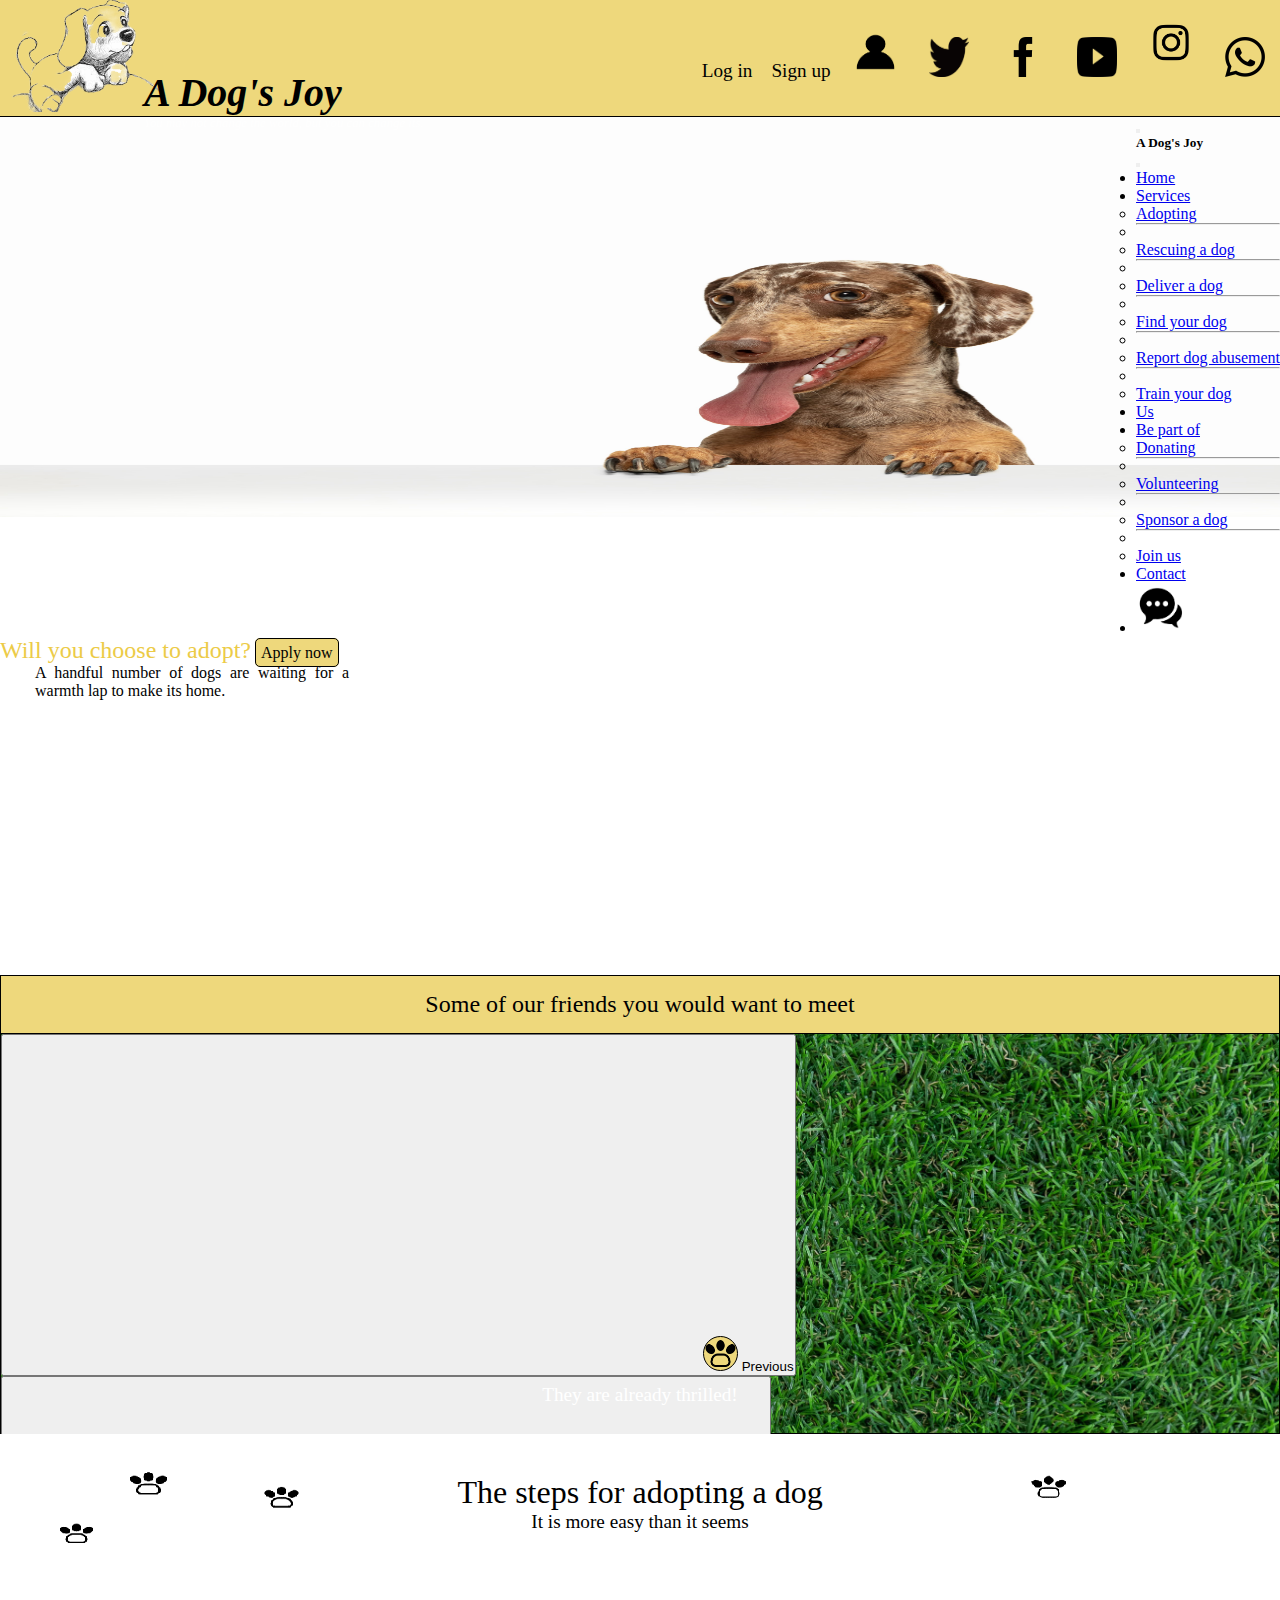
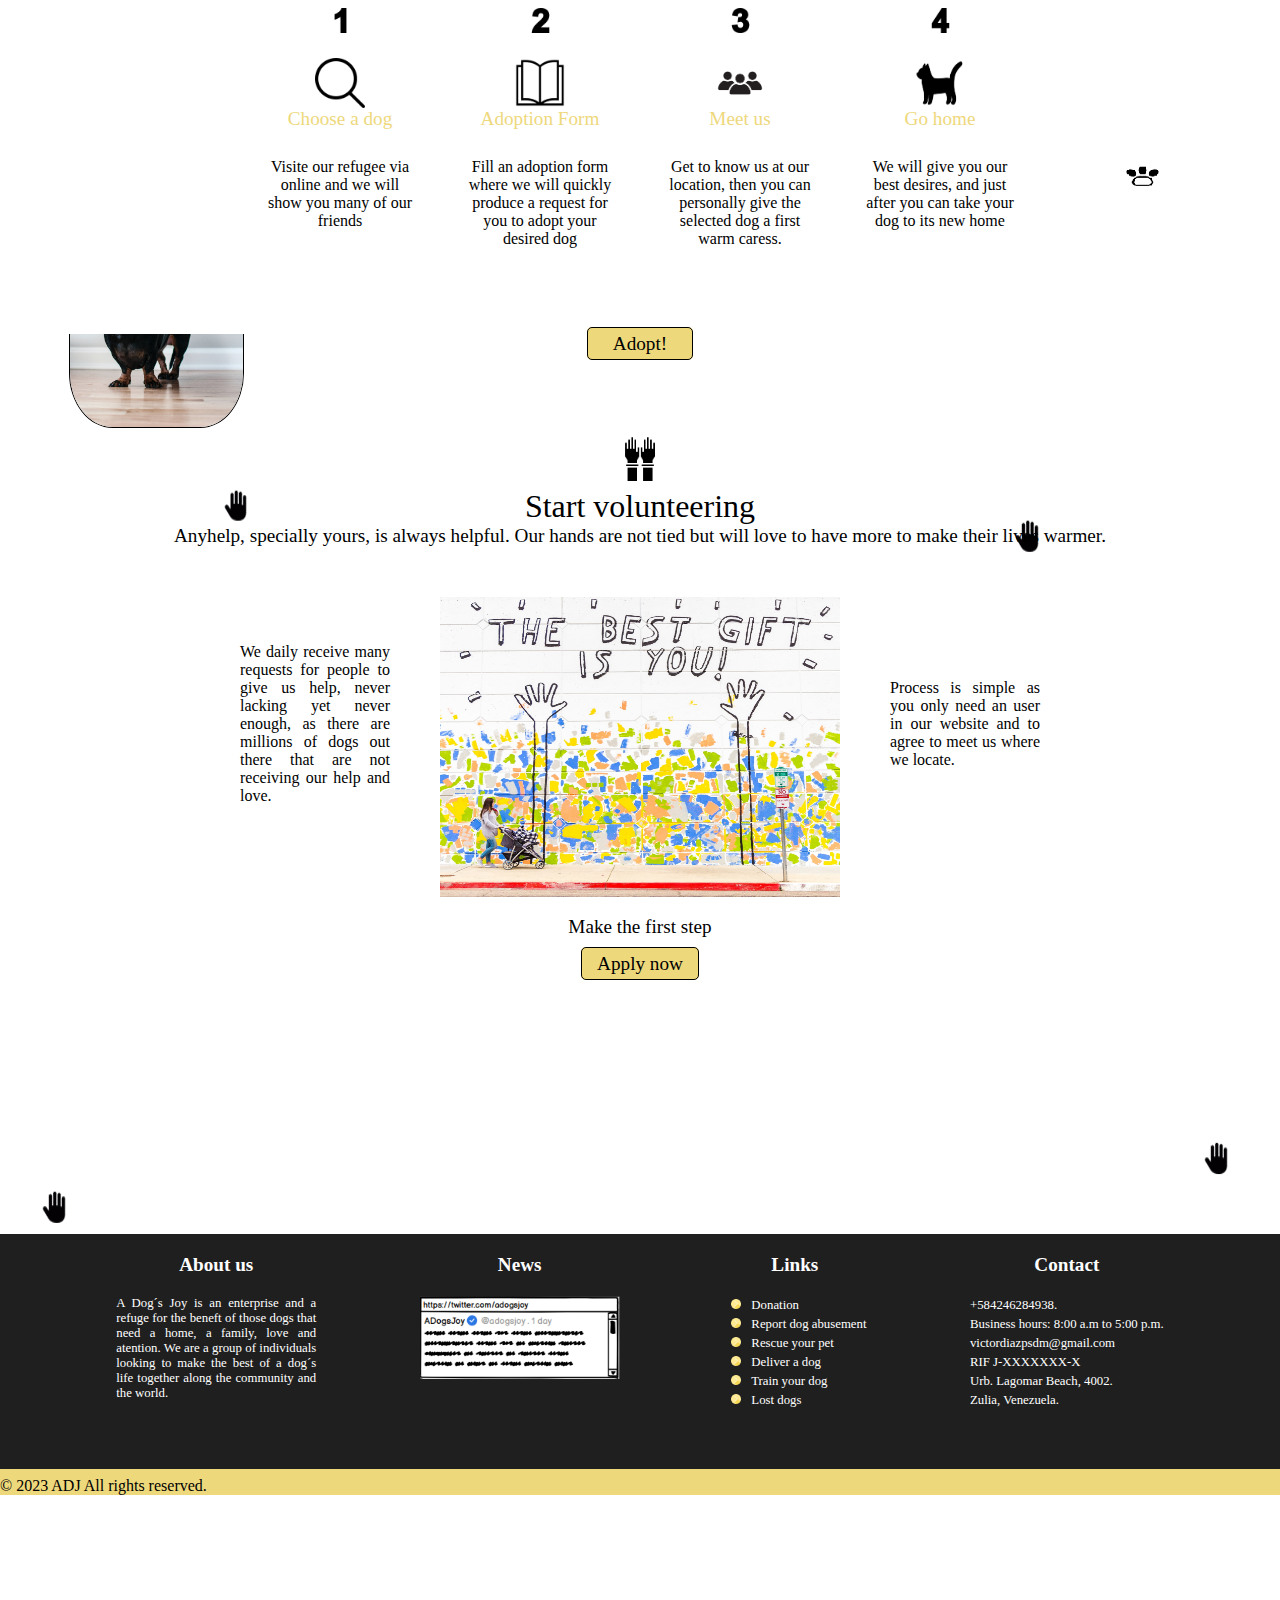
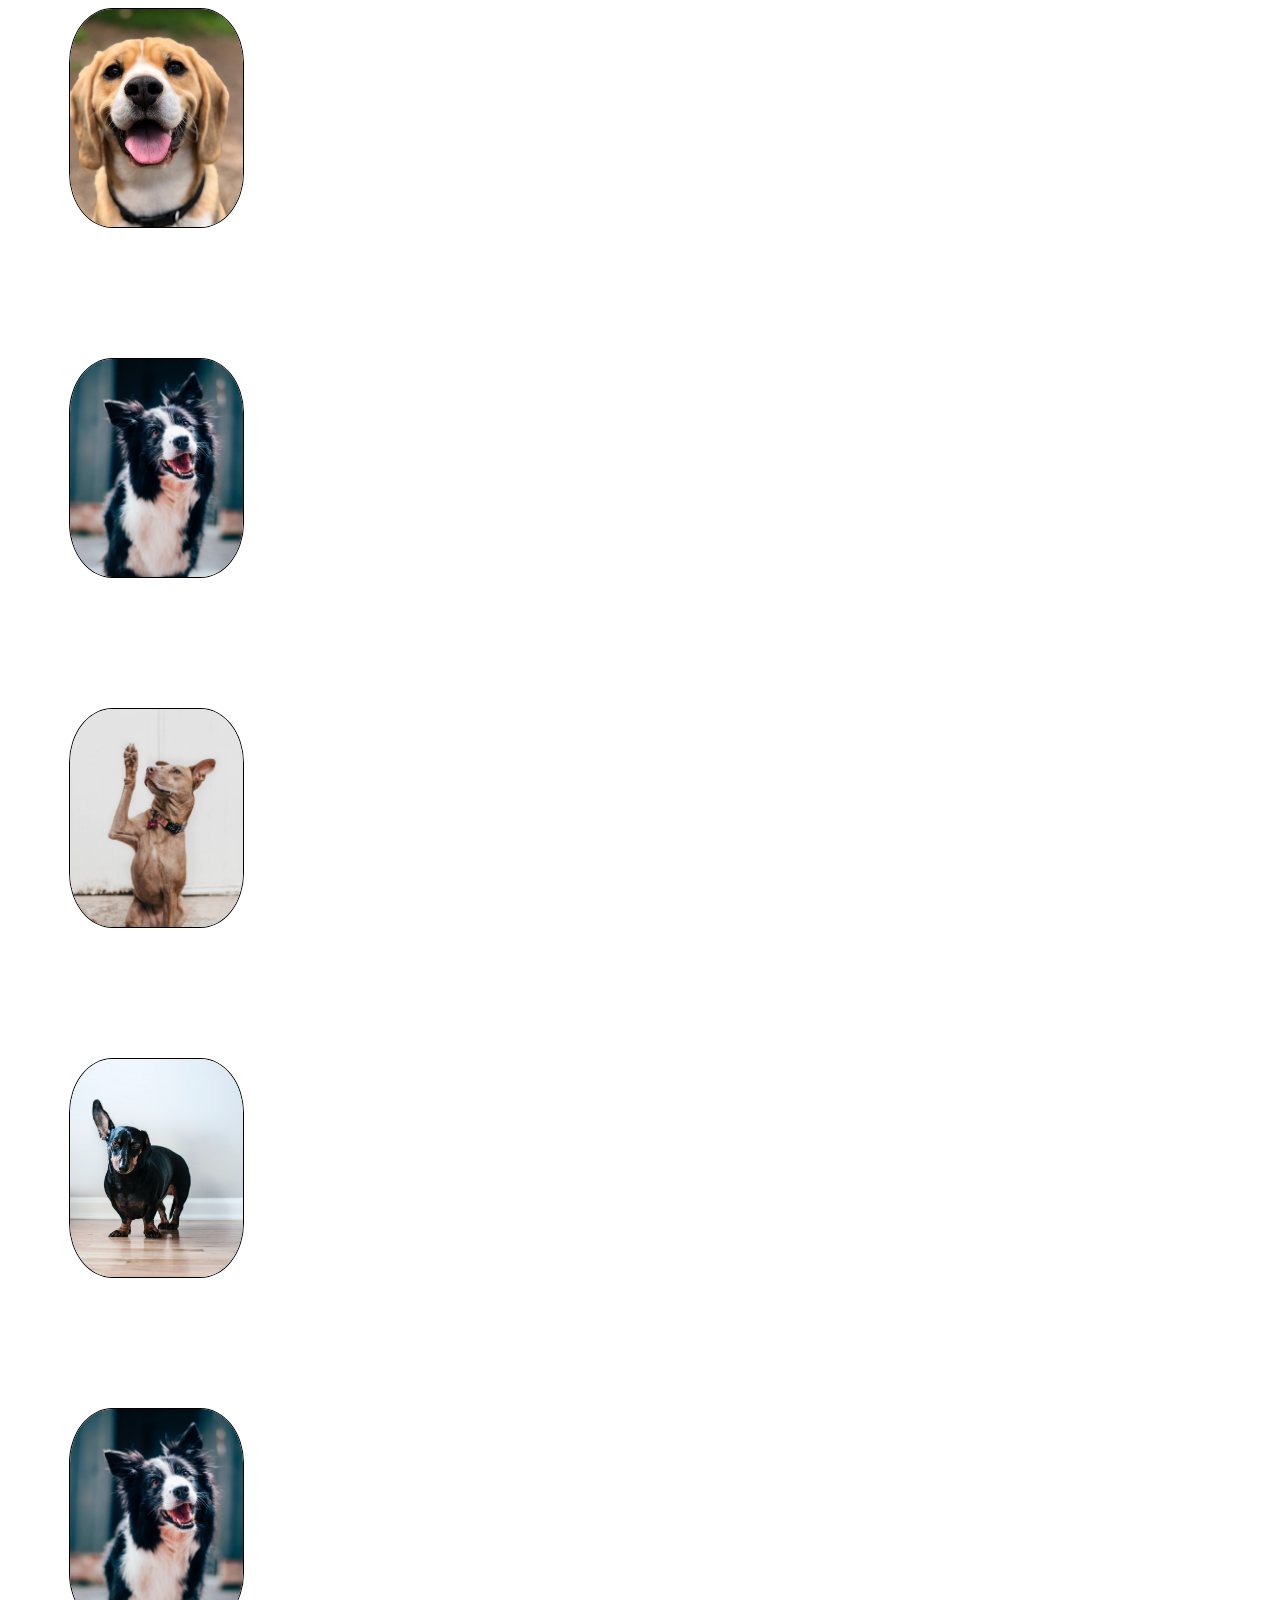
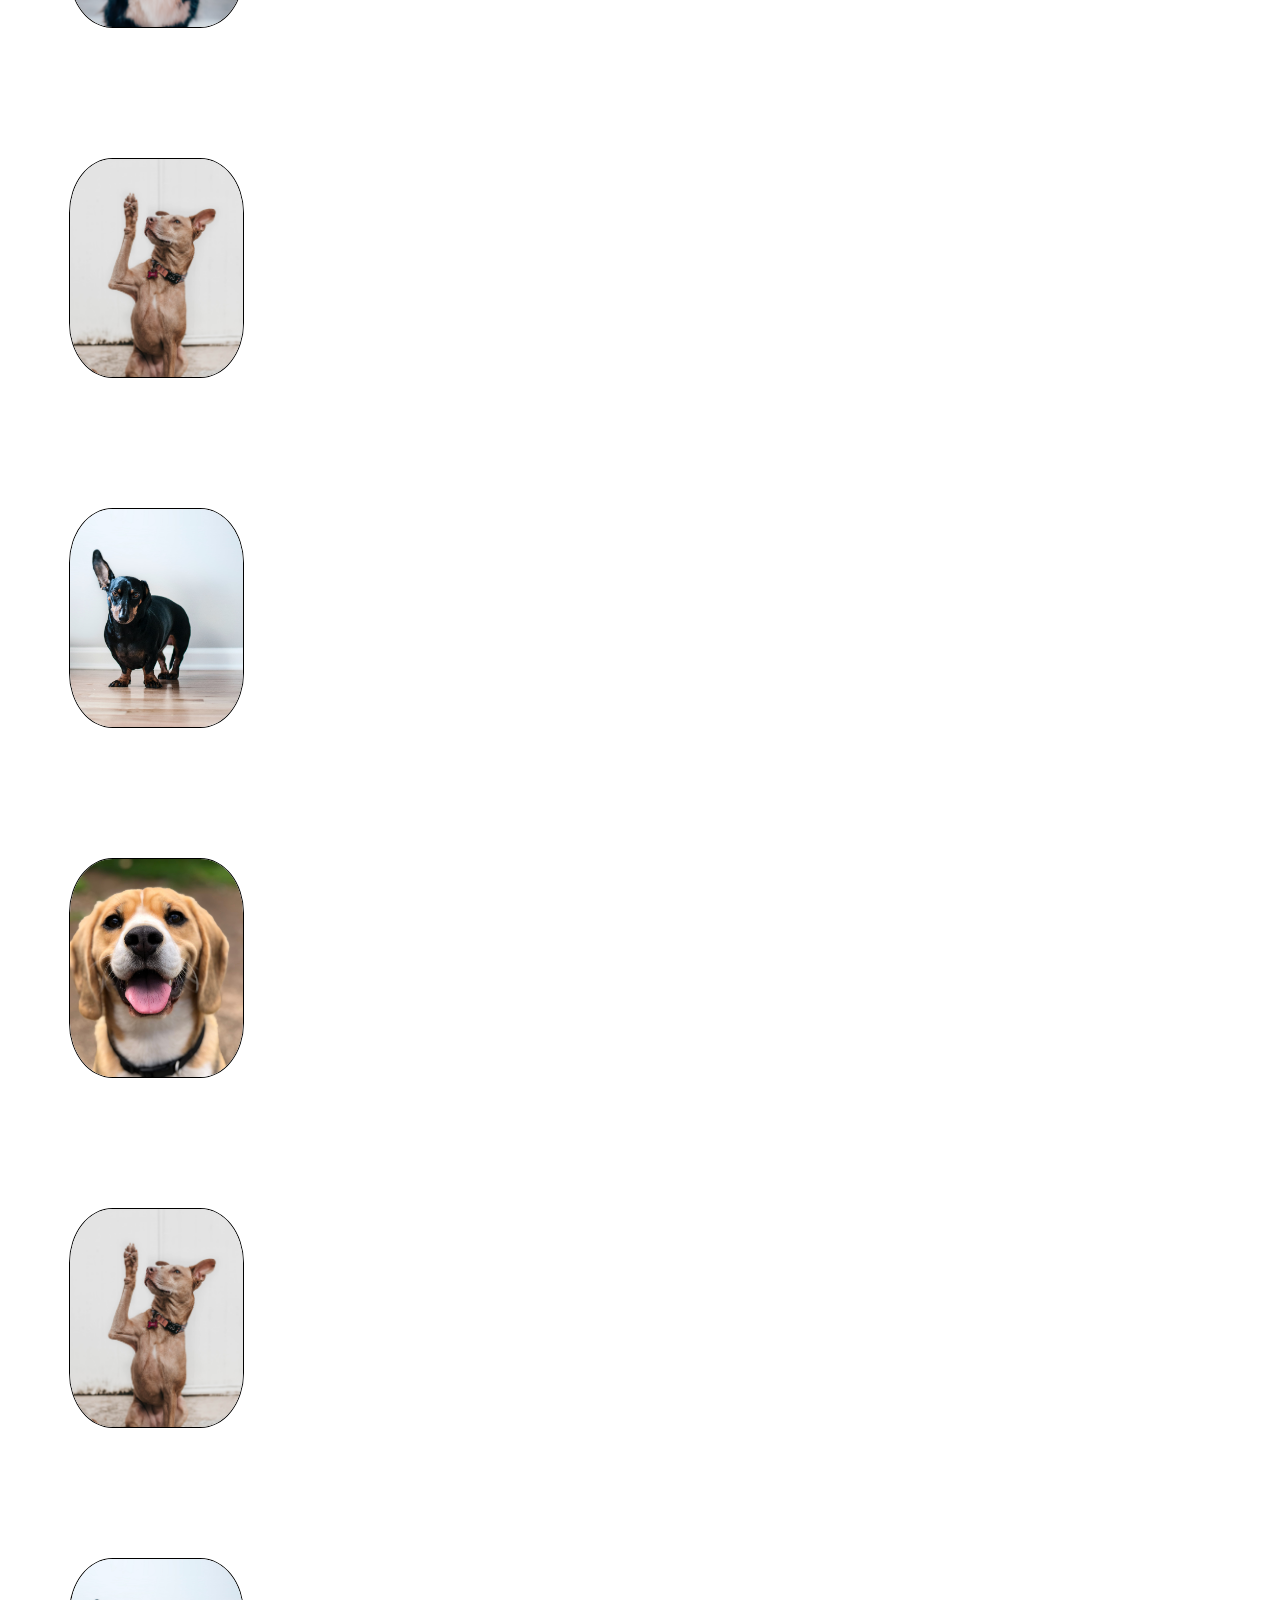
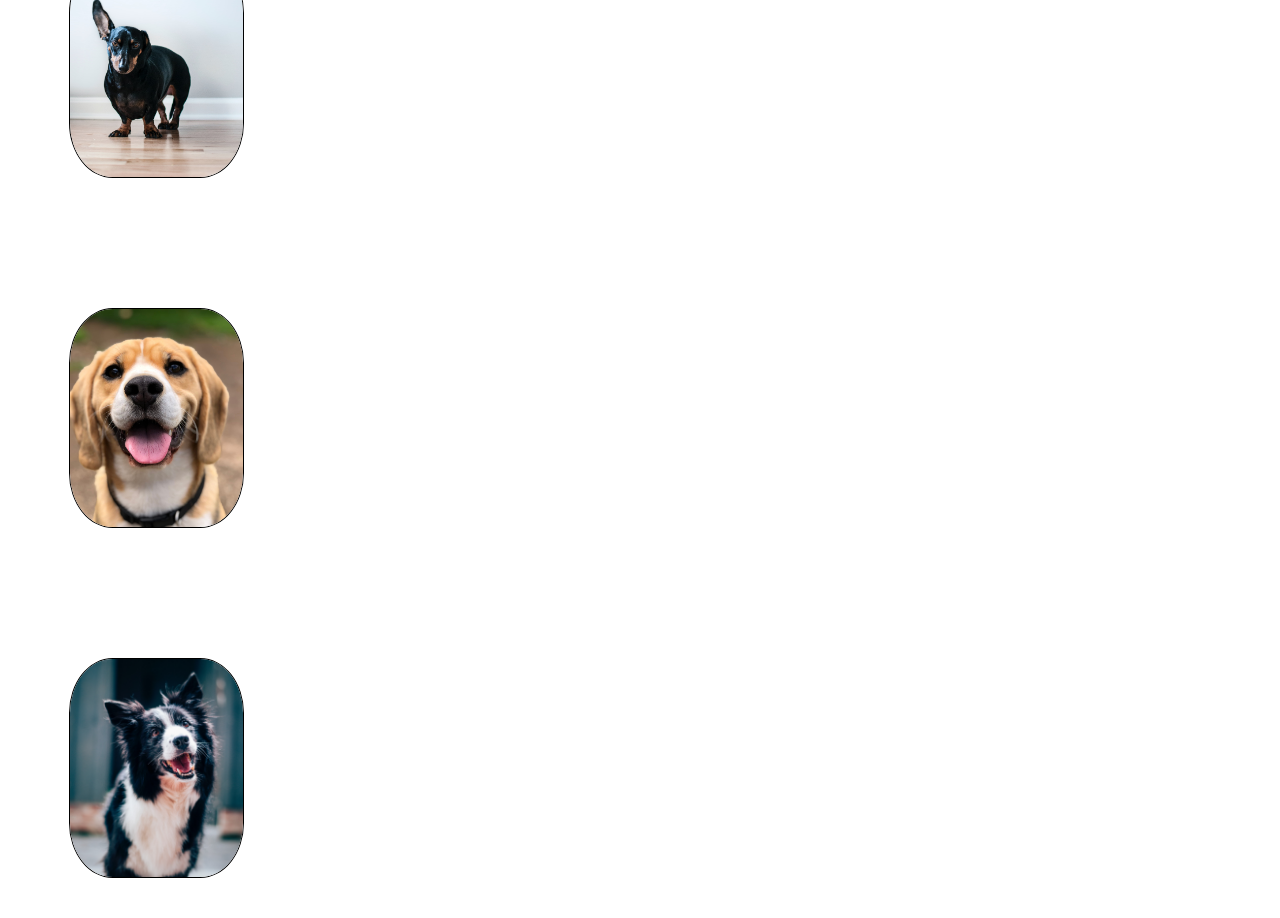
==== commit ec57a81a: "more bootstrap" ====
--- a/index.html
+++ b/index.html
@@ -137,35 +137,163 @@
             Some of our friends you would want to meet
         </p>
     </main>
-        <section class="mainThree">   
-            
-                <p >
-                    <img class="leftMain" src="img/footprint_6943478.png" alt="right">
-                </p>
-                <div class="photoOne">
-                    <a href="">Nunu</a>
-                    
-                    
-                </div>
-                <div class="photoTwo">
-                    <a href="">Kimi</a>
-                    
-                </div>
-                <div class="photoThree">
-                    <a href="">Jay</a>
-                    
-                </div>
-                <div class="photoFour">
-                    <a href="">Mike</a>
-                    
-                    
-                </div>
-                <p>
-                    <img class="rightMain" src="img/footprint_6943478.png" alt="right">
-                </p>
-            
-        
-            </section>
+    <section class="mainThree"> 
+    <div id="carouselExample" class="carousel slide">
+        <button class="carousel-control-prev" type="button" data-bs-target="#carouselExample" data-bs-slide="prev">
+            <img src="img/footprint_6943478.png" class="left" aria-hidden="true"></img>
+            <span class="visually-hidden">Previous</span>
+          </button>
+          <button class="carousel-control-next" type="button" data-bs-target="#carouselExample" data-bs-slide="next">
+            <img src="img/footprint_6943478.png" class="right" aria-hidden="true"></img>
+            <span class="visually-hidden">Next</span>
+          </button>
+        <div class="carousel-inner">
+            <div class="carousel-item active">
+                <div class="flexCarousel d-flex">
+                <ul class="photo d-block">
+                <img src="../img/erda-estremera-JBrbzg5N7Go-unsplash.jpg" class="d-block w-100" alt="photoOne">
+                </ul>
+                <ul class="photo d-none d-md-block">
+                    <img src="../img/milli-2l0CWTpcChI-unsplash.jpg" class="d-block w-100" alt="photoTwo">
+                </ul>
+                <ul class="photo d-none d-md-block">
+                    <img src="../img/baptist-standaert-mx0DEnfYxic-unsplash.jpg" class="d-block w-100" alt="photoThree">
+                </ul>
+                <ul class="photo d-none d-lg-block">
+                    <img src="../img/camylla-battani-AoqgGAqrLpU-unsplash.jpg" class="d-block w-100" alt="photoFour">
+                </ul>
+            </div>
+            </div>
+            <div class="carousel-item">
+                <div class="flexCarousel d-flex">
+                    <ul class="photo d-block">
+                        <img src="../img/milli-2l0CWTpcChI-unsplash.jpg" class="d-block w-100" alt="photoTwo">
+                    </ul>
+                    <ul class="photo d-none d-md-block">
+                        <img src="../img/baptist-standaert-mx0DEnfYxic-unsplash.jpg" class="d-block w-100" alt="photoThree">
+                    </ul>
+                    <ul class="photo d-none d-md-block">
+                        <img src="../img/camylla-battani-AoqgGAqrLpU-unsplash.jpg" class="d-block w-100" alt="photoFour">
+                    </ul>
+                    <ul class="photo d-none d-lg-block">
+                        <img src="../img/erda-estremera-JBrbzg5N7Go-unsplash.jpg" class="d-block w-100" alt="photoOne">
+                        </ul>
+                    </div>
+            </div>
+            <div class="carousel-item">
+                <div class="flexCarousel d-flex">
+                <ul class="photo d-block">
+                    <img src="../img/baptist-standaert-mx0DEnfYxic-unsplash.jpg" class="d-block w-100" alt="photoThree">
+                </ul>
+                <ul class="photo d-none d-md-block">
+                    <img src="../img/camylla-battani-AoqgGAqrLpU-unsplash.jpg" class="d-block w-100" alt="photoFour">
+                </ul>
+                <ul class="photo d-none d-md-block">
+                    <img src="../img/erda-estremera-JBrbzg5N7Go-unsplash.jpg" class="d-block w-100" alt="photoOne">
+                    </ul>
+                    <ul class="photo d-none d-lg-block">
+                        <img src="../img/milli-2l0CWTpcChI-unsplash.jpg" class="d-block w-100" alt="photoTwo">
+                    </ul>
+                </div>
+            </div>
+            <div class="carousel-item">
+                <div class="flexCarousel d-flex">
+                <ul class="photo d-block">
+                    <img src="../img/camylla-battani-AoqgGAqrLpU-unsplash.jpg" class="d-block w-100" alt="photoFour">
+                </ul>
+                <ul class="photo d-none d-md-block">
+                    <img src="../img/erda-estremera-JBrbzg5N7Go-unsplash.jpg" class="d-block w-100" alt="photoOne">
+                    </ul>
+                    <ul class="photo d-none d-md-block">
+                        <img src="../img/milli-2l0CWTpcChI-unsplash.jpg" class="d-block w-100" alt="photoTwo">
+                    </ul>
+                    <ul class="photo d-none d-lg-block">
+                        <img src="../img/baptist-standaert-mx0DEnfYxic-unsplash.jpg" class="d-block w-100" alt="photoThree">
+                    </ul>
+                </div>
+            </div>
+          </div>
+          </div>
+        </div>
+      </div>
+      <p class="mainTextthree2">
+        They are already thrilled!
+    </p>
+    </section>
+        <section class="mainFourmobile">
+            <p class="mainFourtx1">
+                The steps for adopting a dog
+            </p>
+            <p class="mainFourtx2">
+                It is more easy than it seems
+            </p>
+            <div id="carouselExample2" class="carousel slide" data-bs-ride="carousel">
+                <div class="carousel-inner">
+                  <div class="carousel-item active">
+                    <div class="card" style="width: 75%;">
+                        <img src="img/one_3522837.png" class="one" alt="1">
+                        <img src="img/search-interface-symbol_54481.png" class="search" alt="search">
+                        <div class="card-body">
+                          <h5 class="card-title">Choose a dog</h5>
+                          <p class="card-text">Visite our refugee via online and we will show you many of our friends.</p>
+                        </div>
+                        <div class="card-body">
+                          <a href="#" class="btn btn-primary">Adopt!</a>
+                        </div>
+                      </div>
+                  </div>
+                  <div class="carousel-item">
+                    <div class="card" style="width: 75%;">
+                        <img src="img/two_3522860.png" class="two" alt="2">
+                        <img src="img/AdobeStock_365875770-removebg-preview.png" class="adoptform" alt="adoptform">
+                        <div class="card-body">
+                          <h5 class="card-title">Adoption Form</h5>
+                          <p class="card-text">Fill an adoption form where we will quickly produce a request for you to adopt your desired dog.</p>
+                        </div>
+                        <div class="card-body">
+                          <a href="#" class="btn btn-primary">Adopt!</a>
+                        </div>
+                      </div>
+                  </div>
+                  <div class="carousel-item">
+                    <div class="card" style="width: 75%;">
+                        <img src="img/three_3522882.png" class="three" alt="3">
+                        <img src="img/AdobeStock_465282105.png" class="meet" alt="people">
+                        <div class="card-body">
+                          <h5 class="card-title">Meet us</h5>
+                          <p class="card-text">Get to know us at our location, then you can personally give the selected dog a first warm caress.</p>
+                        </div>
+                        <div class="card-body">
+                          <a href="#" class="btn btn-primary">Adopt!</a>
+                        </div>
+                      </div>
+                  </div>
+                  <div class="carousel-item">
+                  <div class="card" style="width: 75%;">
+                    <img src="img/four_3522903.png" class="four" alt="4">
+                    <img src="img/AdobeStock_296335848-removebg-preview.png" class="dog" alt="dog">
+                    <div class="card-body">
+                      <h5 class="card-title">Go home</h5>
+                      <p class="card-text">We will give you our best desires, and just after you can take your dog to its new home.</p>
+                    </div>
+                    <div class="card-body">
+                      <a href="#" class="btn btn-primary">Adopt!</a>
+                    </div>
+                    </div>
+                    </div>
+
+                </div>
+                <button class="carousel-control-prev" type="button" data-bs-target="#carouselExample2" data-bs-slide="prev">
+                  <span class="carousel-control-prev-icon" aria-hidden="true"></span>
+                  <span class="visually-hidden">Previous</span>
+                </button>
+                <button class="carousel-control-next" type="button" data-bs-target="#carouselExample2" data-bs-slide="next">
+                  <span class="carousel-control-next-icon" aria-hidden="true"></span>
+                  <span class="visually-hidden">Next</span>
+                </button>
+              </div>
+
+        </section>
         <section class="mainFour">
             <p class="mainFourtx1">
                 The steps for adopting a dog
--- a/css/style.css
+++ b/css/style.css
@@ -28,7 +28,6 @@
   grid-area: header;
   border-bottom: 1px solid black;
 }
-
 header .firstHeader .logoHome {
   list-style: none;
   display: inline-block;
@@ -36,24 +35,20 @@
   top: 15px;
   right: 60px;
 }
-
 header .firstHeader .logo {
   object-fit: contain;
   width: 200px;
 }
-
 header .firstHeader ul .logoAdogsjoy {
   font-size: 2.5rem;
   font-weight: bold;
   font-style: italic;
 }
-
 header .firstHeader ul .sublogoAdogsjoy {
   font-size: 0.8rem;
   font-style: italic;
   color: rgba(255, 255, 255, 0.858);
 }
-
 header .secondHeader .headerTopright li {
   width: 70px;
   height: 50px;
@@ -63,34 +58,28 @@
   text-align: center;
   object-fit: contain;
 }
-
 header .secondHeader .headerTopright li .iconOne {
   width: 55px;
   height: 50px;
 }
-
 header .secondHeader .headerTopright li .iconTwo {
   width: 40px;
   height: 40px;
 }
-
 header .secondHeader .headerTopright li .iconThree {
   width: 40px;
   height: 40px;
 }
-
 header .secondHeader .headerTopright li .iconFour {
   width: 40px;
   height: 40px;
 }
-
 header .secondHeader .headerTopright li .iconFive {
   width: 70px;
   height: 70px;
   position: relative;
   bottom: 10px;
 }
-
 header .secondHeader .headerTopright li .iconSix {
   width: 40px;
   height: 40px;
@@ -104,29 +93,24 @@
   width: auto;
   grid-area: main;
 }
-
 main .mainMenu {
   display: flex;
   justify-content: flex-end;
 }
-
 main .mainMenu .dropdown:hover .dropdown-menu {
   display: block;
   margin-top: 0;
 }
-
 main .mainText {
   display: flex;
   justify-content: flex-start;
 }
-
 main .mainText ul li {
   list-style: none;
   font-size: 1.5rem;
   display: inline-block;
   color: rgb(236, 203, 71);
 }
-
 main .mainText ul li .buttonApply {
   text-decoration: none;
   color: black;
@@ -137,19 +121,16 @@
   font-size: 1rem;
   transition: all 1.5s;
 }
-
 main .mainText ul li .buttonApply:hover {
   font-size: 1.2rem;
   background: radial-gradient(rgb(238, 216, 124), #ffe99a);
 }
-
 main .mainTexttwo {
   color: black;
   padding: 0px 35px;
   width: 30%;
   text-align: justify;
 }
-
 main .mainTextthree {
   margin-top: 275px;
   padding: 15px 0px;
@@ -164,126 +145,59 @@
 .mainThree {
   background-image: url(../img/vecteezy_artificial-grass-texture-banner_3086563.jpg);
   background-repeat: no-repeat;
-  background-size: 100% 350px;
-  height: 250px;
-  display: flex;
-  justify-content: space-evenly;
-  align-items: center;
-  flex-flow: row wrap;
+  background-size: 100vw 450px;
+  height: 400px;
   border-bottom: 1px solid black;
   border-right: 1px solid black;
   border-left: 1px solid black;
   grid-area: mainThree;
 }
-
-.mainThree p .leftMain {
-  width: 25px;
-  height: 25px;
+.mainThree .mainTextthree2 {
+  text-align: center;
+  font-size: 1.2rem;
+  color: white;
+}
+.mainThree .carousel {
+  height: 350px;
+}
+.mainThree .carousel .left {
+  width: 35px;
+  height: 35px;
   background-color: rgb(238, 216, 124);
   border: 1px solid black;
-  cursor: pointer;
   border-radius: 50%;
-}
-
-.mainThree p .rightMain {
-  width: 25px;
-  height: 25px;
+  margin-top: 300px;
+  margin-left: 700px;
+}
+.mainThree .carousel .right {
+  width: 35px;
+  height: 35px;
   background-color: rgb(238, 216, 124);
   border: 1px solid black;
+  border-radius: 50%;
+  margin-top: 300px;
+  margin-right: 700px;
+}
+.mainThree .carousel .carousel-inner .carousel-item .photo {
+  width: 24.3%;
+  height: 300px;
   cursor: pointer;
-  border-radius: 50%;
-}
-
-.mainThree .photoOne {
-  width: 200px;
-  height: 150px;
+  display: flex;
+  flex-direction: column;
+  justify-content: center;
+  align-items: center;
+  margin-top: 50px;
+}
+.mainThree .carousel .carousel-inner .carousel-item .photo img {
+  width: 175px;
+  height: 220px;
+  border-radius: 25%;
   border: 1px solid black;
-  border-radius: 25%;
-  display: flex;
-  background-image: url(../img/erda-estremera-JBrbzg5N7Go-unsplash.jpg);
-  background-size: 200px 150px;
-  background-repeat: no-repeat;
-  justify-content: center;
-  align-items: flex-end;
-}
-
-.mainThree .photoOne a {
-  color: black;
-  font-size: 0.5rem;
-  text-decoration: none;
-  border: 1px solid black;
-  background-color: rgb(238, 216, 124);
-  border-radius: 25%;
-  padding: 0px 5px;
-}
-
-.mainThree .photoTwo {
-  width: 200px;
-  height: 150px;
-  border: 1px solid black;
-  border-radius: 25%;
-  display: flex;
-  background-image: url(../img/milli-2l0CWTpcChI-unsplash.jpg);
-  background-size: 200px 150px;
-  background-repeat: no-repeat;
-  justify-content: center;
-  align-items: flex-end;
-}
-
-.mainThree .photoTwo a {
-  color: black;
-  font-size: 0.5rem;
-  text-decoration: none;
-  border: 1px solid black;
-  background-color: rgb(238, 216, 124);
-  border-radius: 25%;
-  padding: 0px 5px;
-}
-
-.mainThree .photoThree {
-  width: 200px;
-  height: 150px;
-  border: 1px solid black;
-  border-radius: 25%;
-  display: flex;
-  background-image: url(../img/baptist-standaert-mx0DEnfYxic-unsplash.jpg);
-  background-size: 200px 150px;
-  background-repeat: no-repeat;
-  justify-content: center;
-  align-items: flex-end;
-}
-
-.mainThree .photoThree a {
-  color: black;
-  font-size: 0.5rem;
-  text-decoration: none;
-  border: 1px solid black;
-  background-color: rgb(238, 216, 124);
-  border-radius: 25%;
-  padding: 0px 5px;
-}
-
-.mainThree .photoFour {
-  width: 200px;
-  height: 150px;
-  border: 1px solid black;
-  border-radius: 25%;
-  display: flex;
-  background-image: url(../img/camylla-battani-AoqgGAqrLpU-unsplash.jpg);
-  background-size: 200px 150px;
-  background-repeat: no-repeat;
-  justify-content: center;
-  align-items: flex-end;
-}
-
-.mainThree .photoFour a {
-  color: black;
-  font-size: 0.5rem;
-  text-decoration: none;
-  border: 1px solid black;
-  background-color: rgb(238, 216, 124);
-  border-radius: 25%;
-  padding: 0px 5px;
+  object-fit: cover;
+}
+
+.mainFourmobile {
+  display: none;
 }
 
 .mainFour {
@@ -294,16 +208,13 @@
   text-align: center;
   grid-area: mainFour;
 }
-
 .mainFour .mainFourtx1 {
   font-size: 2rem;
   padding-top: 40px;
 }
-
 .mainFour .mainFourtx2 {
   font-size: 1.2rem;
 }
-
 .mainFour .mainFourAProcess {
   display: flex;
   justify-content: center;
@@ -311,7 +222,6 @@
   align-items: center;
   margin-top: 50px;
 }
-
 .mainFour .mainFourAProcess div ul li {
   list-style: none;
   width: 150px;
@@ -319,64 +229,54 @@
   text-align: center;
   padding: 25px 0px;
 }
-
 .mainFour .mainFourAProcess div ul li .one {
   width: 25px;
   height: 25px;
   text-align: center;
 }
-
 .mainFour .mainFourAProcess div ul li .two {
   width: 25px;
   height: 25px;
   text-align: center;
 }
-
 .mainFour .mainFourAProcess div ul li .three {
   width: 25px;
   height: 25px;
   text-align: center;
 }
-
 .mainFour .mainFourAProcess div ul li .four {
   width: 25px;
   height: 25px;
   text-align: center;
 }
-
 .mainFour .mainFourAProcess div ul li .search {
   width: 50px;
   height: 50px;
   text-align: center;
 }
-
 .mainFour .mainFourAProcess div ul li .adoptform {
   width: 50px;
   height: 50px;
   text-align: center;
 }
-
 .mainFour .mainFourAProcess div ul li .meet {
   width: 50px;
   height: 50px;
   text-align: center;
 }
-
 .mainFour .mainFourAProcess div ul li .dog {
   width: 50px;
   height: 50px;
   text-align: center;
 }
-
-.mainFour .mainFourAProcess div ul li .listYellow {
+.mainFour .mainFourAProcess div ul .listYellow {
   color: rgb(238, 216, 124);
   font-size: 1.2rem;
 }
-
 .mainFour .mainFourbutton {
   margin: 100px;
-}
-
+  margin-top: 150px;
+}
 .mainFour .mainFourbutton a {
   text-decoration: none;
   color: black;
@@ -388,7 +288,6 @@
   font-size: 1.2rem;
   transition: all 1s;
 }
-
 .mainFour .mainFourbutton a:hover {
   font-size: 1.4rem;
   background: radial-gradient(rgb(238, 216, 124), #ffe99a);
@@ -402,30 +301,24 @@
   text-align: center;
   grid-area: mainFive;
 }
-
 .mainFive p .volunteer {
   width: 50px;
   height: 50px;
 }
-
 .mainFive .mainFivetx1 {
   font-size: 2rem;
 }
-
 .mainFive .mainFivetx2 {
   font-size: 1.2rem;
 }
-
 .mainFive .mainFiveVolunteer {
   display: flex;
   align-items: center;
   justify-content: center;
 }
-
 .mainFive .mainFiveVolunteer p {
   display: inline-block;
 }
-
 .mainFive .mainFiveVolunteer p .volunteeringImg {
   width: 500px;
   height: 350px;
@@ -433,28 +326,23 @@
   padding-left: 50px;
   padding-right: 50px;
 }
-
 .mainFive .mainFiveVolunteer .volTx1 {
   text-align: justify;
   font-size: 1rem;
   width: 150px;
 }
-
 .mainFive .mainFiveVolunteer .volTx2 {
   text-align: justify;
   font-size: 1rem;
   width: 150px;
 }
-
 .mainFive .mainFivetx3 {
   font-size: 1.2rem;
   margin: 15px;
 }
-
 .mainFive .mainFivebutton {
   margin: 15px;
 }
-
 .mainFive .mainFivebutton a {
   text-decoration: none;
   color: black;
@@ -466,7 +354,6 @@
   font-size: 1.2rem;
   transition: all 1.5s;
 }
-
 .mainFive .mainFivebutton a:hover {
   font-size: 1.4rem;
   background: radial-gradient(rgb(238, 216, 124), #ffe99a);
@@ -480,7 +367,6 @@
   text-align: center;
   grid-area: mainServices;
 }
-
 .mainServices .adoptingServices {
   display: flex;
   align-items: center;
@@ -489,11 +375,9 @@
   margin-left: 35%;
   height: 250px;
 }
-
 .mainServices .adoptingServices ul li {
   list-style: none;
 }
-
 .mainServices .rescueServices {
   display: flex;
   align-items: center;
@@ -502,11 +386,9 @@
   margin-left: 20%;
   height: 250px;
 }
-
 .mainServices .rescueServices ul li {
   list-style: none;
 }
-
 .mainServices .deliverServices {
   display: flex;
   align-items: center;
@@ -515,11 +397,9 @@
   margin-left: 10%;
   height: 250px;
 }
-
 .mainServices .deliverServices ul li {
   list-style: none;
 }
-
 .mainServices .findServices {
   display: flex;
   align-items: center;
@@ -528,11 +408,9 @@
   margin-left: 10%;
   height: 250px;
 }
-
 .mainServices .findServices ul li {
   list-style: none;
 }
-
 .mainServices .reportServices {
   display: flex;
   align-items: center;
@@ -541,11 +419,9 @@
   margin-left: 20%;
   height: 250px;
 }
-
 .mainServices .reportServices ul li {
   list-style: none;
 }
-
 .mainServices .trainServices {
   display: flex;
   align-items: center;
@@ -554,29 +430,24 @@
   margin-left: 35%;
   height: 250px;
 }
-
 .mainServices .trainServices ul li {
   list-style: none;
 }
-
 .mainServices div ul .subtitleServices {
   color: rgb(238, 216, 124);
   font-size: 1.5rem;
   margin-top: 50px;
   margin-bottom: 10px;
 }
-
 .mainServices div ul .contentServices {
   color: black;
   font-size: 1rem;
   width: 200px;
   text-align: justify;
 }
-
 .mainServices .buttonServices {
   margin-top: 50px;
 }
-
 .mainServices .buttonServices .buttonServiceslink {
   text-decoration: none;
   color: black;
@@ -588,12 +459,10 @@
   font-size: 1.2rem;
   transition: all 1.5s;
 }
-
 .mainServices .buttonServices .buttonServiceslink:hover {
   font-size: 1.4rem;
   background: radial-gradient(rgb(238, 216, 124), #ffe99a);
 }
-
 .mainServices p .servicesImg {
   width: 200px;
   height: 200px;
@@ -612,21 +481,18 @@
   flex-direction: column;
   grid-area: mainUs;
 }
-
 .mainUs .subtitleUs {
   font-size: 2rem;
   text-align: start;
   color: rgb(238, 216, 124);
   font-weight: bold;
 }
-
 .mainUs .contentUs {
   font-size: 1.2rem;
   text-align: justify;
   width: 350px;
   padding: 10px 0px;
 }
-
 .mainUs .textUs {
   margin-top: 70px;
   font-size: 2rem;
@@ -634,13 +500,11 @@
   color: black;
   margin-left: 31%;
 }
-
 .mainUs .mainbuttonUs {
   text-align: start;
   margin-top: 15px;
   margin-left: 30%;
 }
-
 .mainUs .mainbuttonUs .buttonUs {
   text-decoration: none;
   color: black;
@@ -652,7 +516,6 @@
   font-size: 1.2rem;
   transition: all 1.5s;
 }
-
 .mainUs .mainbuttonUs .buttonUs:hover {
   font-size: 1.4rem;
   background: radial-gradient(rgb(238, 216, 124), #ffe99a);
@@ -665,7 +528,6 @@
   background-size: 100% 900px;
   grid-area: mainUstwo;
 }
-
 .mainUstwo .blockUstwo {
   display: flex;
   justify-content: center;
@@ -673,21 +535,18 @@
   flex-direction: column;
   margin-right: 10%;
 }
-
 .mainUstwo .blockUstwo .subtitleUstwo {
   padding-top: 80px;
   font-size: 2rem;
   color: rgb(238, 216, 124);
   text-align: end;
 }
-
 .mainUstwo .blockUstwo .contentUstwo {
   font-size: 1.2rem;
   text-align: justify;
   width: 400px;
   padding: 10px 0px;
 }
-
 .mainUstwo .rowImgUs1 {
   display: flex;
   justify-content: flex-start;
@@ -696,19 +555,16 @@
   height: 200px;
   padding: 0px 16%;
 }
-
 .mainUstwo .rowImgUs1 .rowoneImgUs {
   display: flex;
   justify-content: center;
   align-items: center;
 }
-
 .mainUstwo .rowImgUs1 .rowtwoImgUs {
   display: flex;
   justify-content: center;
   align-items: center;
 }
-
 .mainUstwo .rowImgUs2 {
   display: flex;
   justify-content: flex-start;
@@ -717,19 +573,16 @@
   height: 200px;
   padding: 0px 6%;
 }
-
 .mainUstwo .rowImgUs2 .rowthreeImgUs {
   display: flex;
   justify-content: center;
   align-items: center;
 }
-
 .mainUstwo .rowImgUs2 .rowfourImgUs {
   display: flex;
   justify-content: center;
   align-items: center;
 }
-
 .mainUstwo .rowImg {
   width: 150px;
   height: 150px;
@@ -738,31 +591,26 @@
   border: 1px solid black;
   object-fit: cover;
 }
-
 .mainUstwo .rowonePosUs {
   text-align: start;
   font-size: 0.6rem;
   padding: 5px 15px;
 }
-
 .mainUstwo .rowoneBox {
   display: inline-block;
   list-style: none;
   font-size: 1.5rem;
   text-align: start;
 }
-
 .mainUstwo .rowoneBox li {
   list-style: none;
   display: inline-block;
   padding: 0px 5px;
 }
-
 .mainUstwo .rowoneimgBox {
   display: inline-block;
   cursor: pointer;
 }
-
 .mainUstwo .rowoneNameUs {
   cursor: pointer;
 }
@@ -770,11 +618,10 @@
 .mainBepart {
   background-image: url(../img/Presentation4.png);
   background-repeat: no-repeat;
-  background-size: 100% 1850px;
-  height: 1850px;
+  background-size: 100vw 1650px;
+  height: 1650px;
   grid-area: mainBepart;
 }
-
 .mainBepart .donatingBepart {
   display: flex;
   align-items: center;
@@ -784,11 +631,9 @@
   padding-bottom: 3%;
   width: auto;
 }
-
 .mainBepart .donatingBepart div ul li {
   list-style: none;
 }
-
 .mainBepart .volunteeringBepart {
   display: flex;
   align-items: center;
@@ -798,11 +643,9 @@
   padding-bottom: 3%;
   width: auto;
 }
-
 .mainBepart .volunteeringBepart div ul li {
   list-style: none;
 }
-
 .mainBepart .sponsorBepart {
   display: flex;
   align-items: center;
@@ -812,11 +655,9 @@
   padding-bottom: 3%;
   width: auto;
 }
-
 .mainBepart .sponsorBepart div ul li {
   list-style: none;
 }
-
 .mainBepart .joinBepart {
   display: flex;
   align-items: center;
@@ -826,11 +667,9 @@
   padding-bottom: 3%;
   width: auto;
 }
-
 .mainBepart .joinBepart div ul li {
   list-style: none;
 }
-
 .mainBepart div ul .subtitleBepart {
   color: rgb(238, 216, 124);
   font-size: 2rem;
@@ -838,19 +677,16 @@
   padding-bottom: 1%;
   text-align: end;
 }
-
 .mainBepart div ul .contentBepart {
   color: black;
   font-size: 1.2rem;
   width: 200px;
   text-align: justify;
 }
-
 .mainBepart div ul .buttonBepart {
   margin-top: 30px;
   text-align: end;
 }
-
 .mainBepart div ul .buttonBepart .buttonBepartlink {
   text-decoration: none;
   color: black;
@@ -862,12 +698,10 @@
   font-size: 1.5rem;
   transition: all 1.5s;
 }
-
 .mainBepart div ul .buttonBepart .buttonBepartlink:hover {
   font-size: 1.7rem;
   background: radial-gradient(rgb(238, 216, 124), #ffe99a);
 }
-
 .mainBepart div ul .subtitleBepartleft {
   color: rgb(238, 216, 124);
   font-size: 2rem;
@@ -875,12 +709,10 @@
   padding-bottom: 1%;
   text-align: start;
 }
-
 .mainBepart div ul .buttonBepartleft {
   margin-top: 30px;
   text-align: start;
 }
-
 .mainBepart div ul .buttonBepartleft .buttonBepartlink {
   text-decoration: none;
   color: black;
@@ -892,12 +724,10 @@
   font-size: 1.5rem;
   transition: all 1.5s;
 }
-
 .mainBepart div ul .buttonBepartleft .buttonBepartlink:hover {
   font-size: 1.7rem;
   background: radial-gradient(rgb(238, 216, 124), #ffe99a);
 }
-
 .mainBepart .bepartImg {
   width: 200px;
   height: 200px;
@@ -911,45 +741,37 @@
   height: 1780px;
   grid-area: mainContact;
 }
-
 .mainContact .subtitleContact {
   text-align: center;
   font-size: 1.5rem;
   padding: 5px 0px;
 }
-
 .mainContact .textContact {
   text-align: center;
   font-size: 1.2rem;
   padding: 5px 0px;
 }
-
 .mainContact .listContact {
   margin-top: 125px;
   margin-left: 9%;
   font-size: 1.2rem;
 }
-
 .mainContact .listContact ul li {
   list-style: none;
   padding: 10px 0px;
 }
-
 .mainContact .listContact .buttonContact {
   text-align: end;
   display: inline-block;
 }
-
 .mainContact .listContact .ftextContact {
   text-align: justify;
   font-size: 1.2rem;
   width: 54%;
 }
-
 .mainContact .pfinalImgContact {
   margin-bottom: 0px !important;
 }
-
 .mainContact .pfinalImgContact .finalImgContact {
   width: 49%;
   height: 300px;
@@ -963,7 +785,6 @@
 footer {
   grid-area: footer;
 }
-
 footer .footerOne {
   display: flex;
   justify-content: space-evenly;
@@ -974,7 +795,6 @@
   height: 235px;
   width: auto;
 }
-
 footer .footerOne div h2 {
   font-size: 1.2rem;
   font-weight: bold;
@@ -982,30 +802,25 @@
   padding: 20px 0px;
   margin-bottom: 0;
 }
-
 footer .footerOne div p {
   font-size: 0.8rem;
   width: 200px;
   text-align: justify;
 }
-
 footer .noDisplayMobile p .twitterImg {
   position: relative;
   text-align: center;
   width: 100%;
   cursor: pointer;
 }
-
 footer .noDisplayMobile2 .footerLinks ul {
   width: 200px;
 }
-
 footer .noDisplayMobile2 .footerLinks li {
   font-size: 0.8rem;
   padding: 2px 0px;
   list-style: none;
 }
-
 footer .noDisplayMobile2 .footerLinks li::before {
   content: "";
   display: inline-block;
@@ -1016,18 +831,15 @@
   background-repeat: no-repeat;
   background-position: bottom center;
 }
-
 footer .noDisplayMobile2 .footerLinks a {
   color: white;
   text-decoration: none;
 }
-
 footer div .footerContact li {
   font-size: 0.8rem;
   padding: 2px 0px;
   list-style: none;
 }
-
 footer .footerTwo {
   display: flex;
   justify-content: flex-start;
@@ -1037,7 +849,6 @@
   width: auto;
   padding-top: 8px;
 }
-
 footer .footerTwo p {
   font-size: 1rem;
 }
@@ -1067,7 +878,6 @@
   grid-template-areas: "header header header header header header header header header header header header" "main main main main main main main main main main main main" "mainContact mainContact mainContact mainContact mainContact mainContact mainContact mainContact mainContact mainContact mainContact mainContact" "footer footer footer footer footer footer footer footer footer footer footer footer";
 }
 
-/* SECCION PARA RESPONSIVE */
 @media (min-width: 993px) and (max-width: 1200px) {
   header {
     justify-content: flex-start;
@@ -1090,8 +900,11 @@
   #signUp {
     display: none;
   }
+  .mainFourmobile {
+    display: none;
+  }
   .mainBepart {
-    height: 1350px;
+    height: 1150px;
   }
   .mainBepart div ul .subtitleBepart {
     font-size: 1.5rem;
@@ -1313,25 +1126,25 @@
     width: 150px;
     height: 150px;
   }
-  .mainThree .photoOne {
-    background-size: 100px 100px;
-    width: 100px;
-    height: 100px;
-  }
-  .mainThree .photoTwo {
-    background-size: 100px 100px;
-    width: 100px;
-    height: 100px;
-  }
-  .mainThree .photoThree {
-    background-size: 100px 100px;
-    width: 100px;
-    height: 100px;
-  }
-  .mainThree .photoFour {
-    background-size: 100px 100px;
-    width: 100px;
-    height: 100px;
+  .mainThree .carousel .left {
+    margin-top: 300px;
+    margin-left: 500px;
+  }
+  .mainThree .carousel .right {
+    margin-top: 300px;
+    margin-right: 500px;
+  }
+  .mainThree .carousel .carousel-inner .carousel-item .photo {
+    width: 32.3%;
+    height: 300px;
+    margin-top: 50px;
+  }
+  .mainThree .carousel .carousel-inner .carousel-item .photo img {
+    width: 175px;
+    height: 220px;
+  }
+  .mainFourmobile {
+    display: none;
   }
   .mainFour {
     height: 700px;
@@ -1377,7 +1190,7 @@
     height: 50px;
   }
   .mainFour .mainFourbutton {
-    margin-top: 200px;
+    margin-top: 220px;
   }
   .mainFour .mainFourbutton a {
     font-size: 0.8rem;
@@ -1544,7 +1357,7 @@
   }
   .mainBepart {
     background-image: none;
-    height: 1100px;
+    height: 1000px;
   }
   .mainBepart .donatingBepart {
     justify-content: center;
@@ -1728,19 +1541,143 @@
     width: 100px;
     height: 100px;
   }
-  .mainThree .photoOne {
-    background-size: 250px 200px;
-    width: 250px;
-    height: 200px;
-  }
-  .mainThree .photoTwo {
-    display: none;
-  }
-  .mainThree .photoThree {
-    display: none;
-  }
-  .mainThree .photoFour {
-    display: none;
+  .mainThree .carousel .left {
+    margin-top: 300px;
+    margin-left: 200px;
+  }
+  .mainThree .carousel .right {
+    margin-top: 300px;
+    margin-right: 200px;
+  }
+  .mainThree .carousel .carousel-inner .carousel-item .photo {
+    width: 75%;
+    height: 300px;
+    margin-top: 50px;
+    margin-left: 10%;
+    object-fit: cover;
+  }
+  .mainThree .carousel .carousel-inner .carousel-item .photo img {
+    height: 240px;
+  }
+  .mainFourmobile {
+    display: contents;
+    background-image: url(../img/Presentation1.png);
+    background-repeat: no-repeat;
+    background-size: 100vw 500px;
+    height: 500px;
+    grid-area: mainFour;
+    margin-top: 50px;
+    margin-bottom: 50px;
+    display: inline-block;
+    text-align: center;
+  }
+  .mainFourmobile .mainFourtx1 {
+    font-size: 1rem;
+    width: 75%;
+    text-align: center;
+    margin-left: 13%;
+  }
+  .mainFourmobile .mainFourtx2 {
+    font-size: 0.8rem;
+    width: 75%;
+    text-align: center;
+    margin-left: 13%;
+  }
+  .mainFourmobile .carousel .left {
+    width: 35px;
+    height: 35px;
+    background-color: rgb(238, 216, 124);
+    border: 1px solid black;
+    border-radius: 50%;
+    margin-top: 300px;
+    margin-left: 700px;
+  }
+  .mainFourmobile .carousel .right {
+    width: 35px;
+    height: 35px;
+    background-color: rgb(238, 216, 124);
+    border: 1px solid black;
+    border-radius: 50%;
+    margin-top: 300px;
+    margin-right: 700px;
+  }
+  .mainFourmobile .carousel .carousel-inner .carousel-item .card {
+    height: 400px;
+    justify-content: center;
+    align-items: center;
+    margin-bottom: 0px;
+    margin-left: 13%;
+    margin-top: 20px;
+  }
+  .mainFourmobile .carousel .carousel-inner .carousel-item .card .card-body {
+    margin-top: 10px;
+    margin-bottom: 0;
+  }
+  .mainFourmobile .carousel .carousel-inner .carousel-item .card .card-body a {
+    text-decoration: none;
+    color: black;
+    background-color: rgb(238, 216, 124);
+    border-radius: 5px;
+    border: 1px solid black;
+    padding: 5px 25px;
+    cursor: pointer;
+    font-size: 0.8rem;
+    transition: all 1.5s;
+  }
+  .mainFourmobile .carousel .carousel-inner .carousel-item .card .card-body a:hover {
+    font-size: 1rem;
+    background: radial-gradient(rgb(238, 216, 124), #ffe99a);
+  }
+  .mainFourmobile .carousel .carousel-inner .carousel-item .card .card-body .card-title {
+    color: rgb(238, 216, 124);
+  }
+  .mainFourmobile .carousel .carousel-inner .carousel-item .card .one {
+    width: 30px;
+    height: 30px;
+    text-align: center;
+    margin-top: 10px;
+  }
+  .mainFourmobile .carousel .carousel-inner .carousel-item .card .two {
+    width: 30px;
+    height: 30px;
+    text-align: center;
+    margin-top: 10px;
+  }
+  .mainFourmobile .carousel .carousel-inner .carousel-item .card .three {
+    width: 30px;
+    height: 30px;
+    text-align: center;
+    margin-top: 10px;
+  }
+  .mainFourmobile .carousel .carousel-inner .carousel-item .card .four {
+    width: 30px;
+    height: 30px;
+    text-align: center;
+    margin-top: 10px;
+  }
+  .mainFourmobile .carousel .carousel-inner .carousel-item .card .search {
+    width: 70px;
+    height: 70px;
+    text-align: center;
+    margin-top: 20px;
+  }
+  .mainFourmobile .carousel .carousel-inner .carousel-item .card .adoptform {
+    width: 70px;
+    height: 70px;
+    text-align: center;
+    margin-top: 20px;
+  }
+  .mainFourmobile .carousel .carousel-inner .carousel-item .card .meet {
+    width: 70px;
+    height: 70px;
+    text-align: center;
+    margin-top: 20px;
+  }
+  .mainFourmobile .carousel .carousel-inner .carousel-item .card .dog {
+    width: 70px;
+    height: 70px;
+    text-align: center;
+    margin-top: 20px;
   }
   .mainFour {
     height: 550px;
@@ -1748,6 +1685,7 @@
     flex-direction: column;
     align-items: center;
     background-size: 100vw 100vw;
+    display: none;
   }
   .mainFour .mainFourtx1 {
     font-size: 1rem;
@@ -1802,7 +1740,7 @@
     height: 25px;
   }
   .mainFour .mainFourbutton {
-    margin-top: 140px;
+    margin-top: 160px;
     margin-bottom: 0;
   }
   .mainFour .mainFourbutton a {
@@ -1859,5 +1797,4 @@
   }
 }
 
-
 /*# sourceMappingURL=style.css.map */
